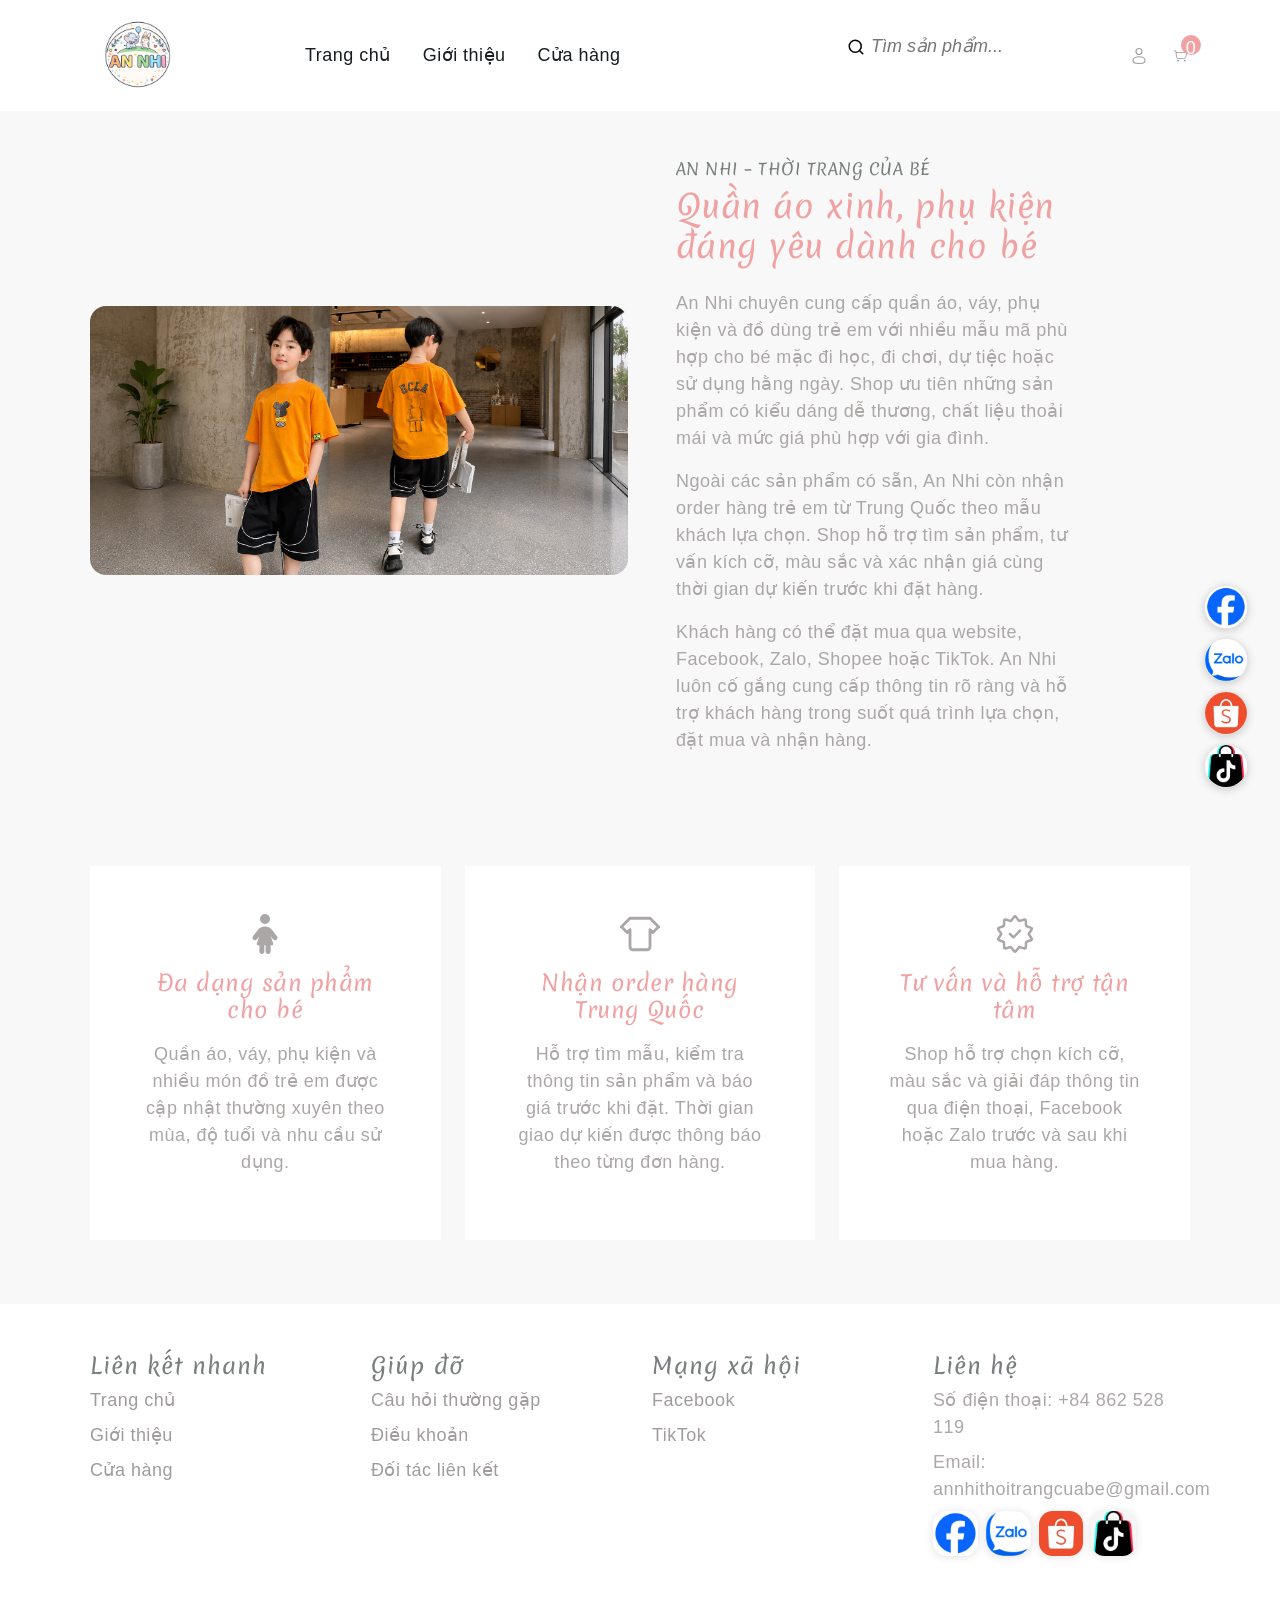
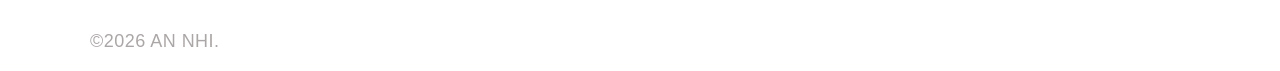
==== pages/about.html @ ff6b6510 "Add files via upload" ====
<html class="js flexbox canvas canvastext webgl no-touch geolocation postmessage no-websqldatabase indexeddb hashchange history draganddrop websockets rgba hsla multiplebgs backgroundsize borderimage borderradius boxshadow textshadow opacity cssanimations csscolumns cssgradients cssreflections csstransforms csstransforms3d csstransitions fontface generatedcontent video audio localstorage sessionstorage webworkers no-applicationcache svg inlinesvg smil svgclippaths translated-ltr"><head>
    <title>An Nhi - Thời trang trẻ em</title>
    <link rel="icon" type="image/png" href="../images/logo.png">
    <link rel="shortcut icon" type="image/png" href="../images/logo.png">
    <meta charset="utf-8">
    <meta http-equiv="X-UA-Compatible" content="IE=edge">
    <meta name="viewport" content="width=device-width, initial-scale=1.0">
    <meta name="format-detection" content="telephone=no">
    <meta name="apple-mobile-web-app-capable" content="yes">
    <meta name="author" content="">
    <meta name="keywords" content="ecommerce, kids, store">
    <meta name="description" content="Bootstrap 5 Kids Store Ecommerce HTML CSS Template">
    <link rel="stylesheet" type="text/css" href="../styles/swiper-bundle.min.css">
    <link rel="stylesheet" type="text/css" href="../styles/bootstrap.min.css">
    <link rel="stylesheet" type="text/css" href="../styles/vendor.css">
    <link rel="stylesheet" type="text/css" href="../styles/style.css?v=20260802-17">
    <link rel="preconnect" href="https://fonts.googleapis.com">
    <link rel="preconnect" href="https://fonts.gstatic.com" crossorigin="">
    <!-- script
    ================================================== -->
    <script src="../scripts/modernizr.js"></script>
    <script defer src="../scripts/google-sheets-config.js?v=20260802-21"></script>
    <script defer src="../scripts/store-data.js?v=20260802-21"></script>
  
</head>
  <body data-bs-spy="scroll" data-bs-target="#navbar" data-bs-root-margin="0px 0px -40%" data-bs-smooth-scroll="true" tabindex="0">
    <svg xmlns="http://www.w3.org/2000/svg" style="display: none;">
      <symbol xmlns="http://www.w3.org/2000/svg" id="navbar-icon" viewBox="0 0 16 16">
        <path d="M14 10.5a.5.5 0 0 0-.5-.5h-3a.5.5 0 0 0 0 1h3a.5.5 0 0 0 .5-.5zm0-3a.5.5 0 0 0-.5-.5h-7a.5.5 0 0 0 0 1h7a.5.5 0 0 0 .5-.5zm0-3a.5.5 0 0 0-.5-.5h-11a.5.5 0 0 0 0 1h11a.5.5 0 0 0 .5-.5z" />
      </symbol>
      <symbol xmlns="http://www.w3.org/2000/svg" id="chevron-left" viewBox="0 0 16 16">
        <path fill-rule="evenodd" d="M11.354 1.646a.5.5 0 0 1 0 .708L5.707 8l5.647 5.646a.5.5 0 0 1-.708.708l-6-6a.5.5 0 0 1 0-.708l6-6a.5.5 0 0 1 .708 0z" />
      </symbol>
      <symbol xmlns="http://www.w3.org/2000/svg" id="chevron-right" viewBox="0 0 16 16">
        <path fill-rule="evenodd" d="M4.646 1.646a.5.5 0 0 1 .708 0l6 6a.5.5 0 0 1 0 .708l-6 6a.5.5 0 0 1-.708-.708L10.293 8 4.646 2.354a.5.5 0 0 1 0-.708z" />
      </symbol>
      <symbol xmlns="http://www.w3.org/2000/symbol" id="cart" viewBox="0 0 21 21">
        <g fill="none" fill-rule="evenodd">
          <path stroke="currentColor" stroke-linecap="round" stroke-linejoin="round" d="M5 6.5h12.5l-1.586 5.55a2 2 0 0 1-1.923 1.45h-6.7a2 2 0 0 1-1.989-1.78L4.5 4.5h-2" />
          <g fill="currentColor" transform="translate(2 4)">
            <circle cx="5" cy="12" r="1" />
            <circle cx="13" cy="12" r="1" />
          </g>
        </g>
      </symbol>
      <symbol xmlns="http://www.w3.org/2000/svg" id="quote" viewBox="0 0 167 130" fill="none">
        <g clip-path="url(#clip0_95_7)">
          <path d="M27 7.79997C31 2.59996 35 -0.200036 39 -0.60003C43.4 -1.40002 47 -0.600019 49.8 1.79997C53 3.79997 54.8 6.99997 55.2 11.4C55.6 15.8 53.8 20.6 49.8 25.8C43.4 34.2 38.8 42.8 36 51.6C33.6 60 32.4 67.8 32.4 75L30.6 63C41 63 49.4 66 55.8 72C62.2 77.6 65.4 85.4 65.4 95.4C65.4 105 62.4 113 56.4 119.4C50.4 125.4 42.6 128.4 33 128.4C22.6 128.4 14.4 125 8.4 118.2C2.8 111 0 100.8 0 87.6C0 79.2 0.6 70.6 1.8 61.8C3.4 52.6 6.2 43.4 10.2 34.2C14.6 25 20.2 16.2 27 7.79997ZM126.6 7.79997C130.6 2.59996 134.6 -0.200036 138.6 -0.60003C143 -1.40002 146.6 -0.600019 149.4 1.79997C152.6 3.79997 154.4 6.99997 154.8 11.4C155.2 15.8 153.4 20.6 149.4 25.8C143 34.2 138.4 42.8 135.6 51.6C133.2 60 132 67.8 132 75L130.2 63C140.6 63 149 66 155.4 72C161.8 77.6 165 85.4 165 95.4C165 105 162 113 156 119.4C150 125.4 142.2 128.4 132.6 128.4C122.2 128.4 114 125 108 118.2C102.4 111 99.6 100.8 99.6 87.6C99.6 79.2 100.2 70.6 101.4 61.8C103 52.6 105.8 43.4 109.8 34.2C114.2 25 119.8 16.2 126.6 7.79997Z" fill="#F7E4E4" />
        </g>
        <defs>
          <clippath id="clip0_95_7">
            <rect width="167" height="130" fill="white" />
          </clippath>
        </defs>
      </symbol>
      <symbol xmlns="http://www.w3.org/2000/svg" id="user" viewBox="0 0 24 24">
        <g fill="none" stroke="currentColor" stroke-width="1.5">
          <circle cx="12" cy="6" r="4" />
          <path d="M20 17.5c0 2.485 0 4.5-8 4.5s-8-2.015-8-4.5S7.582 13 12 13s8 2.015 8 4.5Z" />
        </g>
      </symbol>
      <symbol xmlns="http://www.w3.org/2000/svg" id="wishlist" viewBox="0 0 24 24">
        <path fill="currentColor" d="m8.962 18.91l.464-.588l-.464.589ZM12 5.5l-.54.52a.75.75 0 0 0 1.08 0L12 5.5Zm3.038 13.41l.465.59l-.465-.59Zm-5.612-.588C7.91 17.127 6.253 15.96 4.938 14.48C3.65 13.028 2.75 11.334 2.75 9.137h-1.5c0 2.666 1.11 4.7 2.567 6.339c1.43 1.61 3.254 2.9 4.68 4.024l.93-1.178ZM2.75 9.137c0-2.15 1.215-3.954 2.874-4.713c1.612-.737 3.778-.541 5.836 1.597l1.08-1.04C10.1 2.444 7.264 2.025 5 3.06C2.786 4.073 1.25 6.425 1.25 9.137h1.5ZM8.497 19.5c.513.404 1.063.834 1.62 1.16c.557.325 1.193.59 1.883.59v-1.5c-.31 0-.674-.12-1.126-.385c-.453-.264-.922-.628-1.448-1.043L8.497 19.5Zm7.006 0c1.426-1.125 3.25-2.413 4.68-4.024c1.457-1.64 2.567-3.673 2.567-6.339h-1.5c0 2.197-.9 3.891-2.188 5.343c-1.315 1.48-2.972 2.647-4.488 3.842l.929 1.178ZM22.75 9.137c0-2.712-1.535-5.064-3.75-6.077c-2.264-1.035-5.098-.616-7.54 1.92l1.08 1.04c2.058-2.137 4.224-2.333 5.836-1.596c1.659.759 2.874 2.562 2.874 4.713h1.5Zm-8.176 9.185c-.526.415-.995.779-1.448 1.043c-.452.264-.816.385-1.126.385v1.5c.69 0 1.326-.265 1.883-.59c.558-.326 1.107-.756 1.62-1.16l-.929-1.178Z" />
      </symbol>
      <symbol xmlns="http://www.w3.org/2000/svg" id="search" viewBox="0 0 24 24">
        <path fill="none" stroke="currentColor" stroke-linecap="round" stroke-linejoin="round" stroke-width="2" d="m21 21l-4.343-4.343m0 0A8 8 0 1 0 5.343 5.343a8 8 0 0 0 11.314 11.314Z" />
      </symbol>
      <symbol xmlns="http://www.w3.org/2000/svg" id="teddybear" viewBox="0 0 24 24">
        <path fill="currentColor" d="M15.75 19.13c-.83 0-1.5-.84-1.5-1.88c0-1.03.67-1.87 1.5-1.87s1.5.84 1.5 1.87c0 1.04-.67 1.88-1.5 1.88M12 11.25c-1.24 0-2.25-.84-2.25-1.87c0-1.04 1.01-1.88 2.25-1.88s2.25.84 2.25 1.88c0 1.03-1.01 1.87-2.25 1.87m-3.75 7.88c-.83 0-1.5-.84-1.5-1.88c0-1.03.67-1.87 1.5-1.87s1.5.84 1.5 1.87c0 1.04-.67 1.88-1.5 1.88M12 8.25c.41 0 .75.34.75.75s-.34.75-.75.75s-.75-.34-.75-.75s.34-.75.75-.75M18.75 12c-.32 0-.63.07-.91.2c-.48-.61-1.13-1.13-1.91-1.53c.57-.8.91-1.77.91-2.82v-.06c1.09-.23 1.91-1.2 1.91-2.37c0-1.33-1.09-2.42-2.42-2.42c-.69 0-1.33.29-1.75.75a4.813 4.813 0 0 0-5.16 0C9 3.29 8.36 3 7.67 3C6.34 3 5.25 4.09 5.25 5.42c0 1.16.82 2.13 1.9 2.37v.06c0 1.05.35 2.03.91 2.82c-.77.4-1.42.92-1.9 1.53A2.24 2.24 0 0 0 3 14.25c0 1.25 1 2.25 2.25 2.25h.06c-.04.24-.06.5-.06.75c0 2.07 1.34 3.75 3 3.75c1.01 0 1.9-.63 2.45-1.59c.42.06.85.09 1.3.09c.45 0 .88-.03 1.3-.09c.55.96 1.44 1.59 2.45 1.59c1.66 0 3-1.68 3-3.75c0-.25-.02-.51-.06-.75h.06c1.25 0 2.25-1 2.25-2.25S20 12 18.75 12" />
      </symbol>
      <symbol xmlns="http://www.w3.org/2000/svg" id="girl" viewBox="0 0 320 512">
        <path fill="currentColor" d="M224 64a64 64 0 1 0-128 0a64 64 0 1 0 128 0zM88 400v80c0 17.7 14.3 32 32 32s32-14.3 32-32v-80h16v80c0 17.7 14.3 32 32 32s32-14.3 32-32v-80h17.8c10.9 0 18.6-10.7 15.2-21.1l-31.1-93.4l28.6 37.8c10.7 14.1 30.8 16.8 44.8 6.2s16.8-30.7 6.2-44.8L254.6 207c-22.4-29.6-57.5-47-94.6-47s-72.2 17.4-94.6 47L6.5 284.7c-10.7 14.1-7.9 34.2 6.2 44.8s34.2 7.9 44.8-6.2l28.7-37.8L55 378.9c-3.4 10.4 4.3 21.1 15.2 21.1H88z" />
      </symbol>
      <symbol xmlns="http://www.w3.org/2000/svg" id="cloth" viewBox="0 0 14 14">
        <path fill="none" stroke="currentColor" stroke-linecap="round" stroke-linejoin="round" d="m10.5 1.5l3 3l-2 2l-1-1v6a1 1 0 0 1-1 1h-5a1 1 0 0 1-1-1v-6l-1 1l-2-2l3-3Z" />
      </symbol>
      <symbol xmlns="http://www.w3.org/2000/svg" id="quality" viewBox="0 0 24 24">
        <g fill="none" stroke="currentColor" stroke-width="1.5">
          <path d="M11.528 1.6a.6.6 0 0 1 .944 0l1.809 2.3a.6.6 0 0 0 .635.207l2.815-.798a.6.6 0 0 1 .764.554l.11 2.925a.6.6 0 0 0 .393.54l2.747 1.01a.6.6 0 0 1 .292.897l-1.63 2.431a.6.6 0 0 0 0 .668l1.63 2.431a.6.6 0 0 1-.292.897l-2.747 1.01a.6.6 0 0 0-.392.54l-.111 2.925a.6.6 0 0 1-.764.554l-2.815-.798a.6.6 0 0 0-.636.206L12.473 22.4a.6.6 0 0 1-.944 0L9.72 20.1a.6.6 0 0 0-.635-.207l-2.815.798a.6.6 0 0 1-.764-.554l-.11-2.925a.6.6 0 0 0-.393-.54l-2.747-1.01a.6.6 0 0 1-.292-.897l1.63-2.431a.6.6 0 0 0 0-.668l-1.63-2.431a.6.6 0 0 1 .292-.897l2.747-1.01a.6.6 0 0 0 .392-.54l.111-2.925a.6.6 0 0 1 .764-.554l2.815.798A.6.6 0 0 0 9.72 3.9l1.81-2.3Z" />
          <path stroke-linecap="round" stroke-linejoin="round" d="m9 12l2 2l4-4" />
        </g>
      </symbol>
    </svg>
    <div class="preloader" style="display: none;">
      <div class="loader">
        <div class="dot">
          <svg class="teddybear svg-white" width="40" height="40">
            <use xlink:href="#teddybear" />
          </svg>
        </div>
        <div class="dot">
          <svg class="teddybear svg-white" width="40" height="40">
            <use xlink:href="#teddybear" />
          </svg>
        </div>
        <div class="dot">
          <svg class="teddybear svg-white" width="40" height="40">
            <use xlink:href="#teddybear" />
          </svg>
        </div>
      </div>
    </div>
    <div class="offcanvas offcanvas-end" data-bs-scroll="true" tabindex="-1" id="offcanvasLogin" aria-labelledby="My Login">
      <div class="offcanvas-header">
        <button type="button" class="btn-close" data-bs-dismiss="offcanvas" aria-label="Đóng"></button>
      </div>
      <div class="offcanvas-body">
        <div class="login-detail">
          <div class="login-form p-0">
            <div class="col-lg-12 mx-auto">
              <form id="login-form">
                <input type="text" name="username" placeholder="Tên người dùng hoặc địa chỉ email *" class="mb-3 ps-3 text-input w-100">
                <input type="password" name="password" placeholder="Mật khẩu" class="ps-3 text-input w-100">
                <div class="checkbox d-flex justify-content-between mt-4">
                  <p class="checkbox-form">
                    <label>
                      <input name="rememberme" type="checkbox" id="remember-me" value="forever"><font dir="auto" style="vertical-align: inherit;"><font dir="auto" style="vertical-align: inherit;">Hãy nhớ đến tôi</font></font></label>
                  </p>
                  <p class="lost-password">
                    <a href="#"><font dir="auto" style="vertical-align: inherit;"><font dir="auto" style="vertical-align: inherit;">Bạn quên mật khẩu?</font></font></a>
                  </p>
                </div>
              </form>
            </div>
          </div>
          <div class="modal-footer mt-5 d-flex justify-content-center">
            <button type="button" class="btn btn-primary w-100 mb-2"><font dir="auto" style="vertical-align: inherit;"><font dir="auto" style="vertical-align: inherit;">Đăng nhập</font></font></button>
            <button type="button" class="btn btn-outline-gray w-100"><font dir="auto" style="vertical-align: inherit;"><font dir="auto" style="vertical-align: inherit;">Đăng ký</font></font></button>
          </div>
        </div>
      </div>
    </div>
    <div class="offcanvas offcanvas-end" data-bs-scroll="true" tabindex="-1" id="offcanvasCart" aria-labelledby="My Cart">
      <div class="offcanvas-header">
        <button type="button" class="btn-close" data-bs-dismiss="offcanvas" aria-label="Đóng"></button>
      </div>
      <div class="offcanvas-body">
        <div class="order-md-last">
          <h4 class="d-flex justify-content-between align-items-center mb-3 border-bottom pb-3">
            <span class="text-secondary"><font dir="auto" style="vertical-align: inherit;"><font dir="auto" style="vertical-align: inherit;">Giỏ hàng của bạn</font></font></span>
            <span class="badge bg-dark rounded-pill"><font dir="auto" style="vertical-align: inherit;"><font dir="auto" style="vertical-align: inherit;">3</font></font></span>
          </h4>
          <ul class="list-group mb-3">
            <li class="list-group-item border-0 d-flex justify-content-between lh-sm">
              <div>
                <h6 class="my-0"><font dir="auto" style="vertical-align: inherit;"><font dir="auto" style="vertical-align: inherit;">Chi tiêu cho bông</font></font></h6>
                <small class="text-body-secondary"><font dir="auto" style="vertical-align: inherit;"><font dir="auto" style="vertical-align: inherit;">Mô tả ngắn gọn</font></font></small>
              </div>
              <span class="text-body-secondary"><font dir="auto" style="vertical-align: inherit;"><font dir="auto" style="vertical-align: inherit;">320 đô la</font></font></span>
            </li>
            <li class="list-group-item border-0 d-flex justify-content-between lh-sm">
              <div>
                <h6 class="my-0"><font dir="auto" style="vertical-align: inherit;"><font dir="auto" style="vertical-align: inherit;">Mẫu len</font></font></h6>
                <small class="text-body-secondary"><font dir="auto" style="vertical-align: inherit;"><font dir="auto" style="vertical-align: inherit;">Mô tả ngắn gọn</font></font></small>
              </div>
              <span class="text-body-secondary"><font dir="auto" style="vertical-align: inherit;"><font dir="auto" style="vertical-align: inherit;">320 đô la</font></font></span>
            </li>
            <li class="list-group-item border-0 d-flex justify-content-between lh-sm">
              <div>
                <h6 class="my-0"><font dir="auto" style="vertical-align: inherit;"><font dir="auto" style="vertical-align: inherit;">Chú thỏ giản dị</font></font></h6>
                <small class="text-body-secondary"><font dir="auto" style="vertical-align: inherit;"><font dir="auto" style="vertical-align: inherit;">Mô tả ngắn gọn</font></font></small>
              </div>
              <span class="text-body-secondary"><font dir="auto" style="vertical-align: inherit;"><font dir="auto" style="vertical-align: inherit;">320 đô la</font></font></span>
            </li>
            <li class="list-group-item border-0 d-flex justify-content-between">
              <span><font dir="auto" style="vertical-align: inherit;"><font dir="auto" style="vertical-align: inherit;">Tổng cộng (USD)</font></font></span>
              <strong><font dir="auto" style="vertical-align: inherit;"><font dir="auto" style="vertical-align: inherit;">960 đô la</font></font></strong>
            </li>
          </ul>
          <button class="w-100 btn btn-primary btn-lg" type="submit"><font dir="auto" style="vertical-align: inherit;"><font dir="auto" style="vertical-align: inherit;">Tiếp tục thanh toán</font></font></button>
        </div>
      </div>
    </div>    
    <header id="header" class="site-header bg-light py-3">
      <nav class="navbar navbar-expand-lg" aria-label="Thanh điều hướng Offcanvas lớn">
        <div class="container-lg">
          <a class="navbar-brand me-5" href="../index.html">
            <img src="../images/logo.png" alt="thương hiệu">
          </a>
          <button class="navbar-toggler" type="button" data-bs-toggle="offcanvas" data-bs-target="#offcanvasNavbar2" aria-controls="offcanvasNavbar2" aria-label="Chuyển đổi điều hướng">
            <svg class="navbar-icon" width="35" height="35">
              <use xlink:href="#navbar-icon" />
            </svg>
          </button>
          <div class="offcanvas offcanvas-end text-bg-dark" tabindex="-1" id="offcanvasNavbar2" aria-labelledby="offcanvasNavbar2Label">
            <div class="offcanvas-header justify-content-center">
              <button type="button" class="btn-close btn-close-dark" data-bs-dismiss="offcanvas" aria-label="Đóng"></button>
            </div>
            <div class="offcanvas-body align-items-center">
              <ul class="navbar-nav ms-5 flex-grow-1 pe-3">
                <li class="nav-item ms-3">
                  <a class="nav-link text-dark active" aria-current="page" href="../index.html"><font dir="auto" style="vertical-align: inherit;"><font dir="auto" style="vertical-align: inherit;">Trang chủ</font></font></a>
                </li>
                <li class="nav-item ms-3">
                  <a class="nav-link text-dark" href="../pages/about.html"><font dir="auto" style="vertical-align: inherit;"><font dir="auto" style="vertical-align: inherit;">Về</font></font></a>
                </li>
                <li class="nav-item ms-3">`n                  <a class="nav-link text-dark" href="../pages/shop-with-sidebar.html">C?a h�ng</a>`n                </li>
                  </ul>
                </li>
                <li class="nav-item ms-3 dropdown">
                  <a class="nav-link text-dark dropdown-toggle" href="#" role="button" data-bs-toggle="dropdown" aria-expanded="false"><font dir="auto" style="vertical-align: inherit;"><font dir="auto" style="vertical-align: inherit;">Trang</font></font></a>
                  <ul class="dropdown-menu">
                    <li>
                      <a href="#" class="dropdown-item item-anchor"><font dir="auto" style="vertical-align: inherit;"><font dir="auto" style="vertical-align: inherit;">Thanh toán</font></font><span class="badge bg-primary fs-6"><font dir="auto" style="vertical-align: inherit;"><font dir="auto" style="vertical-align: inherit;">CHUYÊN NGHIỆP</font></font></span></a>
                    </li>                    
                    <li>
                      <a href="../pages/faqs.html" class="dropdown-item item-anchor"><font dir="auto" style="vertical-align: inherit;"><font dir="auto" style="vertical-align: inherit;">Câu hỏi thường gặp</font></font><span class="badge bg-primary fs-6"><font dir="auto" style="vertical-align: inherit;"><font dir="auto" style="vertical-align: inherit;">CHUYÊN NGHIỆP</font></font></span></a>
                    </li>                    
                    <li>
                      <a href="../pages/single-product.html" class="dropdown-item item-anchor"><font dir="auto" style="vertical-align: inherit;"><font dir="auto" style="vertical-align: inherit;">Chi tiết sản phẩm</font></font><span class="badge bg-primary fs-6"><font dir="auto" style="vertical-align: inherit;"><font dir="auto" style="vertical-align: inherit;">CHUYÊN NGHIỆP</font></font></span></a>
                    </li>
                    <li>
                      <a href="#" class="dropdown-item item-anchor"><font dir="auto" style="vertical-align: inherit;"><font dir="auto" style="vertical-align: inherit;">Bài đăng đơn</font></font><span class="badge bg-primary fs-6"><font dir="auto" style="vertical-align: inherit;"><font dir="auto" style="vertical-align: inherit;">CHUYÊN NGHIỆP</font></font></span></a>
                    </li>
                  </ul>
                </li>
                <li class="nav-item ms-3 dropdown">
                  <a class="nav-link text-dark dropdown-toggle" href="#" role="button" data-bs-toggle="dropdown" aria-expanded="false"><font dir="auto" style="vertical-align: inherit;"><font dir="auto" style="vertical-align: inherit;">Blog</font></font></a>
                  <ul class="dropdown-menu">
                    <li>
                      <a href="#" class="dropdown-item item-anchor"><font dir="auto" style="vertical-align: inherit;"><font dir="auto" style="vertical-align: inherit;">Blog ba cột</font></font><span class="badge bg-primary fs-6"><font dir="auto" style="vertical-align: inherit;"><font dir="auto" style="vertical-align: inherit;">CHUYÊN NGHIỆP</font></font></span></a>
                    </li>
                    <li>
                      <a href="#" class="dropdown-item item-anchor"><font dir="auto" style="vertical-align: inherit;"><font dir="auto" style="vertical-align: inherit;">Blog có thanh bên</font></font><span class="badge bg-primary fs-6"><font dir="auto" style="vertical-align: inherit;"><font dir="auto" style="vertical-align: inherit;">CHUYÊN NGHIỆP</font></font></span></a>
                    </li>
                  </ul>
                </li>
                <li class="nav-item ms-3">
                  <a class="btn btn-outline-primary rounded-pill" href="https://templatesjungle.gumroad.com/l/kiddo-kids-store-html-template" target="_blank"><font dir="auto" style="vertical-align: inherit;"><font dir="auto" style="vertical-align: inherit;">Nhận PRO</font></font></a>
                </li>
              </ul>
              <div class="navbar-users">
                <ul class="user-items list-unstyled d-none d-lg-flex justify-content-end align-items-center order-3 flex-grow-1 gap-4 m-0">
                  <li>
                    <svg class="search" width="18" height="18">
                      <use xlink:href="#search" />
                    </svg>
                    <input type="text" placeholder="Tìm kiếm tại đây..." class="outline-none border-0 bg-transparent fst-italic">
                  </li>
                  <li>
                    <a href="#" data-bs-toggle="offcanvas" data-bs-target="#offcanvasLogin" aria-controls="offcanvasLogin">
                      <svg class="user" width="18" height="18">
                        <use xlink:href="#user" />
                      </svg>
                    </a>
                  </li>
                  <li>
                    <a href="#" data-bs-toggle="offcanvas" data-bs-target="#offcanvasLogin" aria-controls="offcanvasLogin">
                      <svg class="wishlist" width="18" height="18">
                        <use xlink:href="#wishlist" />
                      </svg>
                    </a>
                  </li>
                  <li class="position-relative">
                    <a href="../pages/cart.html" data-bs-toggle="offcanvas" data-bs-target="#offcanvasCart" aria-controls="offcanvasCart">
                      <svg class="cart" width="18" height="18">
                        <use xlink:href="#cart" />
                      </svg>
                      <span class="bg-primary text-light rounded-pill position-absolute text-center"><font dir="auto" style="vertical-align: inherit;"><font dir="auto" style="vertical-align: inherit;">0</font></font></span>
                    </a>
                  </li>
                </ul>
              </div>
            </div>
          </div>
        </div>
      </nav>
    </header>
    <div id="scroll-top-btn" class="bg-light rounded-pill text-primary position-fixed show">
      <svg class="teddybear" width="50" height="50">
        <use xlink:href="#teddybear" />
      </svg>
    </div>
    <section id="about" class="py-5">
      <div class="container-lg">
        <div class="row align-items-center">
          <div class="col-lg-6">
            <figure class="image-holder mb-5">
              <img src="../images/quanao.png" alt="Quần áo trẻ em An Nhi" class="img-fluid rounded-4">
            </figure>
          </div>
          <div class="col-lg-5">
            <div class="detail-entry px-4">
              <h4 class="fs-6 text-secondary">AN NHI – THỜI TRANG CỦA BÉ</h4>
              <h3 class="mt-0 mb-4 fs-2">Quần áo xinh, phụ kiện đáng yêu dành cho bé</h3>
              <p>An Nhi chuyên cung cấp quần áo, váy, phụ kiện và đồ dùng trẻ em với nhiều mẫu mã phù hợp cho bé mặc đi học, đi chơi, dự tiệc hoặc sử dụng hằng ngày. Shop ưu tiên những sản phẩm có kiểu dáng dễ thương, chất liệu thoải mái và mức giá phù hợp với gia đình.</p>
              <p>Ngoài các sản phẩm có sẵn, An Nhi còn nhận order hàng trẻ em từ Trung Quốc theo mẫu khách lựa chọn. Shop hỗ trợ tìm sản phẩm, tư vấn kích cỡ, màu sắc và xác nhận giá cùng thời gian dự kiến trước khi đặt hàng.</p>
              <p>Khách hàng có thể đặt mua qua website, Facebook, Zalo, Shopee hoặc TikTok. An Nhi luôn cố gắng cung cấp thông tin rõ ràng và hỗ trợ khách hàng trong suốt quá trình lựa chọn, đặt mua và nhận hàng.</p>
            </div>
          </div>
        </div>
      </div>
    </section>
    <section id="icon-box-wrap" class="my-5">
      <div class="container-lg">
        <div class="row">
          <div class="col-lg-4 col-md-6 mb-3">
            <div class="icon-box text-center p-5 bg-light">
              <div class="icon-box-content">
                <svg class="girl" width="40" height="40">
                  <use xlink:href="#girl" />
                </svg>
                <h3 class="feature-title my-3">Đa dạng sản phẩm cho bé</h3>
                <p>Quần áo, váy, phụ kiện và nhiều món đồ trẻ em được cập nhật thường xuyên theo mùa, độ tuổi và nhu cầu sử dụng.</p>
              </div>
            </div>
          </div>
          <div class="col-lg-4 col-md-6 mb-3">
            <div class="icon-box text-center p-5 bg-light">
              <div class="icon-box-content">
                <svg class="cloth" width="40" height="40">
                  <use xlink:href="#cloth" />
                </svg>
                <h3 class="feature-title my-3">Nhận order hàng Trung Quốc</h3>
                <p>Hỗ trợ tìm mẫu, kiểm tra thông tin sản phẩm và báo giá trước khi đặt. Thời gian giao dự kiến được thông báo theo từng đơn hàng.</p>
              </div>
            </div>
          </div>
          <div class="col-lg-4 col-md-6 mb-3">
            <div class="icon-box text-center p-5 bg-light">
              <div class="icon-box-content">
                <svg class="quality" width="40" height="40">
                  <use xlink:href="#quality" />
                </svg>
                <h3 class="feature-title my-3">Tư vấn và hỗ trợ tận tâm</h3>
                <p>Shop hỗ trợ chọn kích cỡ, màu sắc và giải đáp thông tin qua điện thoại, Facebook hoặc Zalo trước và sau khi mua hàng.</p>
              </div>
            </div>
          </div>
        </div>
      </div>
    </section>
    <footer id="footer" class="position-relative bg-light py-lg-7 my-lg-7 mb-lg-0">
      <div class="cloud-overlay position-absolute overflow-x-hidden w-100">
        <img src="[data-uri]" alt="lớp phủ biểu tượng">
      </div>
      <div class="container">
        <div class="row d-flex flex-wrap justify-content-between">
          <div class="col-lg-3 col-md-6">
            <div class="footer-menu">
              <h5 class="widget-title text-secondary"><font dir="auto" style="vertical-align: inherit;"><font dir="auto" style="vertical-align: inherit;">Liên kết nhanh</font></font></h5>
              <ul class="menu-list list-unstyled">
                <li class="menu-item pb-2">
                  <a href="../index.html" class="item-anchor"><font dir="auto" style="vertical-align: inherit;"><font dir="auto" style="vertical-align: inherit;">Trang chủ</font></font></a>
                </li>
                <li class="menu-item pb-2">
                  <a href="../pages/about.html" class="item-anchor"><font dir="auto" style="vertical-align: inherit;"><font dir="auto" style="vertical-align: inherit;">Về</font></font></a>
                </li>
                <li class="menu-item pb-2">
                  <a href="#" class="item-anchor"><font dir="auto" style="vertical-align: inherit;"><font dir="auto" style="vertical-align: inherit;">Blog</font></font></a>
                </li>
                <li class="menu-item pb-2">
                  <a href="../pages/shop-with-sidebar.html" class="item-anchor"><font dir="auto" style="vertical-align: inherit;"><font dir="auto" style="vertical-align: inherit;">Cửa hàng</font></font></a>
                </li>
              </ul>
            </div>
          </div>
          <div class="col-lg-3 col-md-6">
            <div class="footer-menu">
              <h5 class="widget-title text-secondary"><font dir="auto" style="vertical-align: inherit;"><font dir="auto" style="vertical-align: inherit;">Giúp đỡ</font></font></h5>
              <ul class="menu-list list-unstyled">
                <li class="menu-item pb-2">
                  <a href="../pages/faqs.html" class="item-anchor"><font dir="auto" style="vertical-align: inherit;"><font dir="auto" style="vertical-align: inherit;">Câu hỏi thường gặp</font></font></a>
                </li>
                <li class="menu-item pb-2">
                  <a href="#" class="item-anchor"><font dir="auto" style="vertical-align: inherit;"><font dir="auto" style="vertical-align: inherit;">Điều khoản</font></font></a>
                </li>
                <li class="menu-item pb-2">
                  <a href="#" class="item-anchor"><font dir="auto" style="vertical-align: inherit;"><font dir="auto" style="vertical-align: inherit;">Đối tác liên kết</font></font></a>
                </li>
              </ul>
            </div>
          </div>
          <div class="col-lg-3 col-md-6">
            <div class="footer-menu">
              <h5 class="widget-title text-secondary"><font dir="auto" style="vertical-align: inherit;"><font dir="auto" style="vertical-align: inherit;">Mạng xã hội</font></font></h5>
              <div class="social-links">
                <ul class="list-unstyled">
                  <li class="fw-medium pb-2">
                    <a href="#"><font dir="auto" style="vertical-align: inherit;"><font dir="auto" style="vertical-align: inherit;">Facebook</font></font></a>
                  </li>
                  <li class="fw-medium pb-2">
                    <a href="#"><font dir="auto" style="vertical-align: inherit;"><font dir="auto" style="vertical-align: inherit;">Instagram</font></font></a>
                  </li>
                  <li class="fw-medium pb-2">
                    <a href="#"><font dir="auto" style="vertical-align: inherit;"><font dir="auto" style="vertical-align: inherit;">Pinterest</font></font></a>
                  </li>
                  <li class="fw-medium pb-2">
                    <a href="#"><font dir="auto" style="vertical-align: inherit;"><font dir="auto" style="vertical-align: inherit;">Twitter</font></font></a>
                  </li>
                  <li class="fw-medium pb-2">
                    <a href="#"><font dir="auto" style="vertical-align: inherit;"><font dir="auto" style="vertical-align: inherit;">YouTube</font></font></a>
                  </li>
                </ul>
              </div>
            </div>
          </div>
          <div class="col-lg-3 col-md-6">
            <div class="footer-menu">
              <h5 class="widget-title text-secondary"><font dir="auto" style="vertical-align: inherit;"><font dir="auto" style="vertical-align: inherit;">Liên hệ</font></font></h5>
              <div class="social-links">
                <ul class="list-unstyled social-app-icons d-flex flex-wrap gap-2">
                  <li>
                    <a href="https://www.facebook.com" target="_blank" rel="noopener noreferrer" class="social-app-icon" aria-label="Facebook">
                      <img src="../images/fb.jpg" alt="Facebook logo">
                    </a>
                  </li>
                  <li>
                    <a href="https://zalo.me/0862528119" target="_blank" rel="noopener noreferrer" class="social-app-icon" aria-label="Zalo">
                      <img src="../images/logo.png" alt="Zalo logo">
                    </a>
                  </li>
                  <li>
                    <a href="https://shopee.vn/annhithoitrangcuabe" target="_blank" rel="noopener noreferrer" class="social-app-icon" aria-label="Shopee">
                      <img src="../images/shopee.png" alt="Shopee logo">
                    </a>
                  </li>
                  <li>
                    <a href="https://www.tiktok.com/@annhithoitrangcuabe" target="_blank" rel="noopener noreferrer" class="social-app-icon" aria-label="TikTok">
                      <img src="../images/star-icon-overlay.png" alt="TikTok logo">
                    </a>
                  </li>
                </ul>
              </div>
            </div>
          </div>
        </div>
      </div>
    </footer>
    <div class="footer-bottom py-3 bg-light">
      <div class="container">
        <div class="row">
          <div class="col-lg-8 col-md-6 mb-3">
            <div class="d-flex flex-wrap align-items-center">
              <img src="../images/logo.png" alt="tên thương hiệu" class="pe-5">
              <p class="m-0"><font dir="auto" style="vertical-align: inherit;"><font dir="auto" style="vertical-align: inherit;">©2023 Kiddo. Mọi quyền được bảo lưu.</font></font></p>
            </div>
          </div>
          <div class="col-lg-4 col-md-6 text-center mb-3">
            <p><font dir="auto" style="vertical-align: inherit;"><font dir="auto" style="vertical-align: inherit;">Mẫu thiết kế bởi </font></font><a href="https://templatesjungle.com" target="_blank" class="text-primary fw-bold"><font dir="auto" style="vertical-align: inherit;"><font dir="auto" style="vertical-align: inherit;">TemplatesJungle</font></font></a>
          </p></div>
        </div>
      </div>
    </div>
    <script src="../scripts/jquery-1.11.0.min.js"></script>
    <script type="text/javascript" src="../scripts/swiper-bundle.min.js"></script>
    <script type="text/javascript" src="../scripts/bootstrap.bundle.min.js"></script>
    <script type="text/javascript" src="../scripts/plugins.js"></script>
    <script type="text/javascript" src="../scripts/script.js"></script></body></html>
---- styles/style.css ----
/*
Theme Name: Kiddo- Bootstrap 5 Online kids store HTML CSS Template
Theme URI: https://templatejungle.com/
Author: TemplatesJungle
Author URI: https://templatejungle.com/
Description: Kiddo- Bootstrap 5 Online kids store HTML CSS Template is specially designed product packaged for Online store by TemplatesJungle.
Version: 1.1
*/

@import url('https://fonts.googleapis.com/css2?family=Merienda&display=swap');

/* Không để dữ liệu mẫu lóe lên trước khi Google Sheet tải xong. */
.js:not(.shop-data-ready) #intro,
.js:not(.shop-data-ready) #featured-product,
.js:not(.shop-data-ready) #new-arrival,
.js:not(.shop-data-ready) #gallery,
.js:not(.shop-data-ready) #tags,
.js:not(.shop-data-ready) .product-item,
.js:not(.shop-data-ready) #selling-product {
  visibility: hidden !important;
}

.js:not(.shop-data-ready) .product-tabs {
  display: none !important;
}

/* Ẩn khối bộ sưu tập mẫu trên trang chủ. */
#collection {
  display: none !important;
}

/*--------------------------------------------------------------
This is main CSS file that contains custom style rules used in this template
--------------------------------------------------------------*/

/*------------------------------------*\
    Table of contents
\*------------------------------------*/

/*------------------------------------------------
CSS STRUCTURE:

1. VARIABLES
2. GENERAL TYPOGRAPHY

--------------------------------------------------------------*/
body {
  --heading-font: "Merienda", "Shalimar", "Nunito", Georgia, sans-serif;
  --heading-font-weight: 400;
  --heading-color: #f0a2a3;
  --heading-line-height: 1.24;
  --swiper-theme-color: #a58c81;
  --swiper-pagination-color: #a58c81;

  /* bootstrap */
  --bs-body-font-family: "Poppins", "Jost", Tahoma, sans-serif;
  --bs-body-font-size: 18px;
  --bs-body-font-weight: 300;
  --bs-body-line-height: 1.5;
  --bs-body-color: #aca7a7;
  --bs-body-color-rgb: 172, 167, 167;
  --bs-body-bg-rgb: 248, 248, 248;
  --bs-body-bg: #f8f8f8;

  --bs-primary: #f0a2a3;
  --bs-secondary: #797575;
  --bs-black: #000;
  --bs-white: #fff;
  --bs-light: #fff;
  --bs-dark: #1a1a1a;
  --bs-gray: #989898;
  --bs-gray-100: #f2f2f2;
  --bs-gray-200: #e7e7e7;
  --bs-gray-300: #dcdad4;
  --bs-gray-500: #a09c9c;
  --bs-gray-700: #535353;
  --bs-gray-800: #3d3a38;

  --bs-primary-rgb: 240, 162, 163;
  --bs-secondary-rgb: 121, 127, 127;
  --bs-black-rgb: 17, 17, 17;
  --bs-light-rgb: 255, 255, 255;
  --bs-dark-rgb: 23, 29, 32;

  --bs-link-color: #87a9bc;
  --bs-link-color-rgb: 23, 29, 32;
  --bs-link-decoration: underline;
  --bs-link-hover-color: #87a9bc;
  --bs-link-hover-color-rgb: 135, 169, 188;
}

body {
  letter-spacing: 0.03rem;
}

h1,
.h1,
h2,
.h2,
h3,
.h3,
h4,
.h4,
h5,
.h5,
h6,
.h6 {
  font-family: var(--heading-font);
  font-weight: var(--heading-font-weight);
  line-height: var(--heading-line-height);
  color: var(--heading-color);
}

h1.light,
.h1,
h2.light,
.h2,
h3.light,
.h3,
h4.light,
.h4,
h5.light,
.h5,
h6.light,
.h6 {
  color: var(--bs-light);
}

h1,
h2,
h3 {
  margin: 25px 0;
}

h5,
h6 {
  letter-spacing: 1px;
}

h1,
.h1 {
  font-size: 1.5rem;
}

h2,
.h2 {
  font-size: 3.6rem;
}

h3,
.h3 {
  font-size: 1.375rem;
}

h4,
.h4 {
  font-size: 1.8rem;
}

h5,
.h5 {
  font-size: 1.4rem;
}

h6,
.h6 {
  font-size: 1rem;
}

a {
  text-decoration: none;
  color: var(--bs-gray-500);
}

a:hover {
  color: var(--bs-primary);
}

/* Website chỉ nhận đặt mua qua các kênh liên hệ, không dùng trang thanh toán. */
a[href*="checkout"] {
  display: none !important;
}

/* Không hiển thị số lượng cạnh tiêu đề trong bảng giỏ hàng. */
#offcanvasCart h4 .badge {
  display: none !important;
}

.cart-quantity-control {
  display: inline-grid;
  grid-template-columns: 38px 50px 38px;
  align-items: center;
  overflow: hidden;
  border: 1px solid var(--bs-gray-300);
  border-radius: 999px;
  background: #fff;
}

.cart-quantity-control button,
.cart-quantity-control input {
  width: 100%;
  height: 38px;
  min-height: 38px;
  padding: 0;
  border: 0;
  background: transparent;
  color: var(--bs-gray-800);
  text-align: center;
}

.cart-quantity-control button {
  font-size: 20px;
  line-height: 1;
}

.cart-quantity-control button:not(:disabled):hover {
  background: var(--bs-gray-100);
  color: var(--bs-primary);
}

.cart-quantity-control button:disabled {
  opacity: .35;
}

.cart-quantity-control input {
  border-right: 1px solid var(--bs-gray-200);
  border-left: 1px solid var(--bs-gray-200);
  font-size: 14px;
  appearance: textfield;
}

.cart-quantity-control input::-webkit-inner-spin-button,
.cart-quantity-control input::-webkit-outer-spin-button {
  margin: 0;
  appearance: none;
}

.cart-quantity-compact {
  grid-template-columns: 34px 42px 34px;
  margin-top: 7px;
}

.cart-quantity-compact button,
.cart-quantity-compact input {
  height: 34px;
  min-height: 34px;
}

.site-header,
.site-header.py-3 {
  position: sticky;
  top: 0;
  z-index: 1030;
  padding-top: 0.25rem !important;
  padding-bottom: 0.25rem !important;
}

.site-header .navbar {
  padding-top: 0 !important;
  padding-bottom: 0 !important;
}

.navbar-brand {
  padding-top: 0.25rem;
  padding-bottom: 0.25rem;
}

.navbar-brand img {
  width: 95px !important;
  height: 95px !important;
  min-width: 95px !important;
  min-height: 95px !important;
  max-width: none !important;
  object-fit: contain !important;
}

.footer-logo {
  width: 160px !important;
  height: 160px !important;
  min-width: 160px !important;
  min-height: 160px !important;
  max-width: none !important;
  object-fit: contain !important;
}

.social-app-icons {
  display: flex;
  flex-wrap: wrap;
  gap: 0.75rem;
  padding-left: 0;
  margin-bottom: 0;
}

.social-app-icon {
  display: inline-flex;
  align-items: center;
  justify-content: center;
  width: 2.8rem;
  height: 2.8rem;
  border-radius: 0.85rem;
  color: #fff;
  text-decoration: none;
  box-shadow: 0 1px 8px rgba(0, 0, 0, 0.12);
  background: #f5f5f5;
  overflow: hidden;
}

.social-app-icon img {
  width: 100%;
  height: 100%;
  object-fit: contain;
}

::selection {
  color: var(--bs-light);
  background: var(--bs-primary);
}

input::placeholder {
  color: var(--bs-secondary);
}

.form-check-input:checked {
  background-color: var(--bs-primary);
  border-color: var(--bs-primary);
}

.overflow-x-hidden {
  overflow-x: hidden !important;
}

.overflow-y-hidden {
  overflow-y: hidden !important;
}

.outline-none {
  outline: none !important;
}

.box-shadow-none {
  box-shadow: none !important;
}

/* container fluid */
.container-fluid {
  max-width: 1800px;
}

@media (min-width: 1600px) {
  .container,
  .container-lg {
    max-width: 1530px;
  }
  .container,
  .container-md {
    max-width: 1200px;
  }
}

/* list group */
.list-group-item {
  --bs-list-group-item-padding-x: 0;
  --bs-list-group-border-width: 0;
}

/* btn */
.btn {
  --bs-btn-border-radius: 0;
}

.btn-primary {
  --bs-btn-color: var(--bs-light);
  --bs-btn-bg: var(--bs-primary);
  --bs-btn-border-color: var(--bs-primary);
  --bs-btn-hover-color: var(--bs-light);
  --bs-btn-hover-bg: var(--bs-secondary);
  --bs-btn-hover-border-color: var(--bs-secondary);
  --bs-btn-focus-shadow-rgb: 49, 132, 253;
  --bs-btn-active-color: var(--bs-light);
  --bs-btn-active-bg: var(--bs-secondary);
  --bs-btn-active-border-color: var(--bs-secondary);
  --bs-btn-active-shadow: inset 0 3px 5px rgba(0, 0, 0, 0.125);
  --bs-btn-disabled-color: var(--bs-light);
  --bs-btn-disabled-bg: var(--bs-primary);
  --bs-btn-disabled-border-color: var(--bs-primary);
  background-color: var(--bs-primary);
  border-color: var(--bs-primary);
}

.btn-primary:hover {
  color: var(--bs-light);
  background-color: var(--bs-secondary);
  border-color: var(--bs-secondary);
}

.btn-secondary {
  color: var(--bs-light);
  background-color: var(--bs-secondary);
  border-color: var(--bs-secondary);
}

.btn-subscribe {
  color: var(--bs-light);
  background-color: var(--bs-gray-700);
  border-color: var(--bs-gray-700);
}

.btn-outline-gray {
  color: var(--bs-secondary);
  background-color: transparent;
  border-color: var(--bs-gray-200);
}

.btn-light:hover,
.btn-dark:hover,
.btn-outline-gray:hover,
.btn-subscribe:hover,
.btn-secondary:hover {
  color: var(--bs-white);
  background-color: var(--bs-primary);
  border-color: var(--bs-primary);
}

.btn.btn-shadow {
  box-shadow: 0px 6px 39px 0px rgba(91, 45, 42, 0.2);
}

.btn-group-lg > .btn,
.btn-lg {
  padding: 0.9rem 1rem;
}

.btn-check:focus + .btn-primary,
.btn-primary:focus {
  color: #fff;
  background-color: var(--bs-primary);
  border-color: var(--bs-primary);
  box-shadow: 0 0 0 0.25rem rgba(49, 132, 253, 0);
}


.btn-outline-primary {
  --bs-btn-color: var(--bs-primary);
  --bs-btn-border-color: var(--bs-primary);
  --bs-btn-hover-color: #fff;
  --bs-btn-hover-bg: var(--bs-primary);
  --bs-btn-hover-border-color: var(--bs-primary);
  --bs-btn-focus-shadow-rgb: 13,110,253;
  --bs-btn-active-color: #fff;
  --bs-btn-active-bg: var(--bs-primary);
  --bs-btn-active-border-color: var(--bs-primary);
  --bs-btn-active-shadow: inset 0 3px 5px rgba(0, 0, 0, 0.125);
  --bs-btn-disabled-color: #fff3cd;
  --bs-btn-disabled-bg: transparent;
  --bs-btn-disabled-border-color: #fff3cd;
  --bs-gradient: none;
}

.pagination {
  --bs-pagination-active-bg: var(--bs-black);
  --bs-pagination-border-width: 0;
  --bs-pagination-border-radius: 0;
}

/* breadcrumb */
.breadcrumb {
  --bs-breadcrumb-item-padding-x: 1em;
}

/* text white */
.text-white {
  --heading-color: var(--bs-light);
  --bs-breadcrumb-item-active-color: var(--bs-light);
  --bs-breadcrumb-divider-color: var(--bs-light);
  --bs-link-color-rgb: var(--bs-light-rgb);
  --bs-link-hover-color-rgb: var(--bs-light-rgb);
}

.text-white .nav-link {
  --bs-nav-link-color: var(--bs-light);
  --bs-nav-link-hover-color: var(--bs-light);
  --bs-nav-link-active-color: var(--bs-light);
  --bs-navbar-active-color: var(--bs-light);
}

/* accordion */
.accordion {
  --bs-accordion-border-width: 0;
  --bs-accordion-border-radius: 0;
  --bs-accordion-inner-border-radius: 0;
  --bs-accordion-btn-padding-x: 0;
  --bs-accordion-btn-padding-y: 1rem;
  --bs-accordion-btn-color: var(--bs-dark);
  --bs-accordion-btn-bg: transparent;
  --bs-accordion-btn-focus-border-color: var(--bs-dark);
  --bs-accordion-btn-focus-box-shadow: none;
  --bs-accordion-body-padding-x: 0;
  --bs-accordion-body-padding-y: 0.5rem;
  --bs-accordion-active-color: var(--bs-primary);
  --bs-accordion-active-bg: transparent;
}
/* 
.accordion-button {
  --bs-accordion-btn-padding-y: 1.5rem;
  --bs-accordion-active-color: var(--bs-primary);
} */

/* form control */
.form-control:focus {
  border-color: #ccc;
  box-shadow: 0 0 0 0.25rem rgba(200, 200, 200, .25);
}

/* dark theme */
[data-bs-theme=dark] {
  color-scheme: dark;

  --heading-color: #fff;
  --bs-link-color: #CCCCCC;
  --bs-link-hover-color: var(--bs-primary);
  --bs-link-color-rgb: 204, 204, 204;
  --bs-link-hover-color-rgb: 131, 169, 172;
  --bs-body-color: #d1d1d1;
  --bs-body-bg: #111;
  --bs-body-bg-rgb: 17, 17, 41;
}

[data-bs-theme=dark] .dropdown-item {
  --bs-dropdown-link-color: var(--bs-light);
  --bs-dropdown-link-hover-color: var(--bs-white);
}

[data-bs-theme=dark] .bg-white,
[data-bs-theme=dark] .bg-light {
  --bs-bg-opacity: 0.1;
}

.container, .container-fluid, .container-lg, .container-md, .container-sm, .container-xl, .container-xxl {
  --bs-gutter-x: 2.5rem;
}

.form-control-lg {
  padding: 0.9rem 1rem;
}

.btn.btn-md {
  padding: 15px 60px;
  letter-spacing: 2px;
}

.btn-sm {
  padding: 10px 30px;
}

/* text white */
.text-white {
  --heading-color: var(--bs-light);
  --bs-breadcrumb-item-active-color: var(--bs-light);
  --bs-breadcrumb-divider-color: var(--bs-light);
  --bs-link-color-rgb: var(--bs-light-rgb);
  --bs-link-hover-color-rgb: var(--bs-light-rgb);
}

.text-white .nav-link {
  --bs-nav-link-color: var(--bs-light);
  --bs-nav-link-hover-color: var(--bs-light);
  --bs-nav-link-active-color: var(--bs-light);
  --bs-navbar-active-color: var(--bs-light);
}

.text-secondary {
  --heading-color: var(--bs-secondary);
  --bs-breadcrumb-item-active-color: var(--bs-secondary);
  --bs-breadcrumb-divider-color: var(--bs-secondary);
  --bs-link-color-rgb: var(--bs-secondary-rgb);
  --bs-link-hover-color-rgb: var(--bs-secondary-rgb);
}

a.text-dark:hover {
  color: rgba(var(--bs-primary-rgb),var(--bs-text-opacity))!important;
}


/* margin */
.my-lg-6 {
  margin-top: 4.5rem !important;
  margin-bottom: 4.5rem !important;
}
.my-lg-7 {
  margin-top: 6.5rem !important;
  margin-bottom: 6.5rem !important;
}
.my-lg-8 {
  margin-top: 8.5rem !important;
  margin-bottom: 8rem !important;
}
.my-lg-9 {
  margin-top: 10.5rem !important;
  margin-bottom: 10rem !important;
}
.my-lg-10 {
  margin-top: 12.5rem !important;
  margin-bottom: 12.5rem !important;
}
.my-lg-11 {
  margin-top: 14.5rem !important;
  margin-bottom: 14.5rem !important;
}
.my-lg-12 {
  margin-top: 16.5rem !important;
  margin-bottom: 16.5rem !important;
}

.mt-lg-0 {
  margin-top: 0rem !important;
}
.mb-lg-0 {
  margin-bottom: 0rem !important;
}

@media only screen and (max-width: 991px) {
  .mb-md-1 {
    margin-top: 1.5rem !important;
    margin-bottom: 1.5rem !important;
  }
  .mb-md-2 {
    margin-top: 2.5rem !important;
    margin-bottom: 2.5rem !important;
  }
  .mb-md-3 {
    margin-top: 3.5rem !important;
    margin-bottom: 3.5rem !important;
  }
}

/* padding top and bottom */
.py-lg-6 {
  padding-top: 4.5rem !important;
  padding-bottom: 4.5rem !important;
}
.py-lg-7 {
  padding-top: 6.5rem !important;
  padding-bottom: 6.5rem !important;
}
.py-lg-8 {
  padding-top: 8.5rem !important;
  padding-bottom: 8.5rem !important;
}
.py-lg-9 {
  padding-top: 10.5rem !important;
  padding-bottom: 10.5rem !important;
}
.py-lg-10 {
  padding-top: 12.5rem !important;
  padding-bottom: 12.5rem !important;
}
.py-lg-11 {
  padding-top: 14.5rem !important;
  padding-bottom: 14.5rem !important;
}
.py-lg-12 {
  padding-top: 16.5rem !important;
  padding-bottom: 16.5rem !important;
}

/* padding left and right */
.px-lg-6 {
  padding-left: 4.5rem !important;
  padding-right: 4.5rem !important;
}
.px-lg-7 {
  padding-left: 6.5rem !important;
  padding-right: 6.5rem !important;
}
.px-lg-8 {
  padding-left: 8.5rem !important;
  padding-right: 8.5rem !important;
}
.px-lg-9 {
  padding-left: 10.5rem !important;
  padding-right: 10.5rem !important;
}
.px-lg-10 {
  padding-left: 12.5rem !important;
  padding-right: 12.5rem !important;
}
.px-lg-11 {
  padding-left: 14.5rem !important;
  padding-right: 14.5rem !important;
}
.px-lg-12 {
  padding-left: 16.5rem !important;
  padding-right: 16.5rem !important;
}

/* padding none */
.pt-lg-0 {
  padding-top: 0rem !important;
}
.pb-lg-0 {
  padding-bottom: 0rem !important;
}

/* - Border Radius
------------------------------------------------------------- */
.rounded-4 {
  border-radius: 1rem;
}
.rounded-5 {
  border-radius: 2rem;
}
.rounded-6 {
  border-radius: 3rem;
}
.rounded-7 {
  border-radius: 4rem;
}
.rounded-8 {
  border-radius: 5rem;
}

/* - Background Color
------------------------------------------------------------- */
.bg-gray-1 {
  background-color: var(--bs-gray-100);
}
.bg-light-gray {
  background-color: var(--bs-body-bg);
}
.bg-linear {
  background: linear-gradient(
    180deg,
    rgb(255, 255, 255) 0%,
    #f8f8f8 62.5%
  );
}
.bg-primary {
  background: var(--bs-primary);
}

/* - Display Header
------------------------------------------------------------- */
@media (min-width: 1200px) {
  .display-4 {
    font-size: 3.25rem;
  }
}

/* - Pattern Overlay
------------------------------------------------------------- */
.icon-overlay {
  position: absolute !important;
  top: -49px;
  left: 0;
  right: 0;
  z-index: 0;
  pointer-events: none;
}

.display-header {
  isolation: isolate;
}

.display-header > h1,
.display-header > h2,
.display-header > h3,
.display-header > h4,
.display-header > h5,
.display-header > h6,
.display-header > p,
.display-header > a {
  position: relative;
  z-index: 1;
}
.cloud-overlay {
  display: none !important;
}

/* Không giữ chiều cao của các slide mẫu sau khi nạp sản phẩm từ Sheet. */
#featured-product,
#featured-product .product-swiper,
#featured-product .swiper-wrapper,
#featured-product .swiper-slide {
  height: auto !important;
  min-height: 0 !important;
}

#featured-product .swiper-wrapper {
  align-items: flex-start;
}

#featured-product:has(.swiper-wrapper:empty) {
  display: none !important;
}

/* Hàng mới về: chiều cao theo số sản phẩm, tối đa 4 sản phẩm mỗi hàng. */
#new-arrival {
  height: auto !important;
  min-height: 0 !important;
  margin-top: 2rem !important;
  margin-bottom: 0 !important;
}

#new-arrival .display-header {
  margin-bottom: 1.5rem;
}

#new-arrival .new-arrival-grid {
  overflow: visible;
}

#new-arrival .new-arrival-grid .swiper-wrapper {
  display: grid;
  grid-template-columns: repeat(4, minmax(0, 1fr));
  gap: 2rem 1.25rem;
  height: auto !important;
  transform: none !important;
}

#new-arrival .new-arrival-grid .swiper-slide {
  width: auto !important;
  height: auto !important;
  margin: 0 !important;
}

#new-arrival .arrow-wrap {
  display: none !important;
}

@media (max-width: 991px) {
  #new-arrival .new-arrival-grid .swiper-wrapper {
    grid-template-columns: repeat(2, minmax(0, 1fr));
  }
}

@media (max-width: 575px) {
  #new-arrival {
    margin-top: 1rem !important;
    padding-top: 1.5rem !important;
    padding-bottom: 1.5rem !important;
  }

  #new-arrival .new-arrival-grid .swiper-wrapper {
    grid-template-columns: 1fr;
    gap: 1.5rem;
  }
}

#footer {
  margin-top: 1.5rem !important;
  margin-bottom: 0 !important;
}

/* - Svg Color
------------------------------------------------------------- */
.svg-primary {
  fill: var(--bs-primary);
  color: var(--bs-primary);
}
.svg-white {
  fill: var(--bs-white);
  color: var(--bs-white);
}

/* - Preloader
------------------------------------------------------------- */ 
*.preloader {
  width:100%;
  height:100%;  
  position:fixed;
  z-index:20;
  background:var(--bs-dark);
  display: flex;
  justify-content: center;
  align-items: center;
}
.preloader:last-child {
margin-right: 0;
}
.dot {
display: inline-block;
animation: loader 5s infinite ease-out;
}

@keyframes loadingInner {
0% {
  transform: translate(0, 0);
}
50% {
  transform: translate(0, 30px);
}
100% {
  transform: translate(0, 0);
}
}

/* =Animate the stuff
------------------------ */
.loader .dot:nth-last-child(1) {
  animation: loadingInner 0.6s 0.1s linear infinite;
}
.loader .dot:nth-last-child(2) {
  animation: loadingInner 0.6s 0.3s linear infinite;
}
.loader .dot:nth-last-child(3) {
  animation: loadingInner 0.6s 0.5s linear infinite;
}

/* - Scroll Button
------------------------------------------------------------- */
#scroll-top-btn {
  width: 52px;
  height: 52px;
  padding: 0;
  place-items: center;
  font-size: 28px;
  border: 1px solid var(--bs-primary);
  bottom: 50px;
  right: 30px;
  transition: background-color .3s, 
    opacity .5s, visibility .5s;
  opacity: 0;
  visibility: hidden;
  z-index: 1000;
  cursor: pointer;
}
#scroll-top-btn.show {
  display: grid;
  opacity: 1;
  visibility: visible;
}

.floating-social-links {
  position: fixed;
  right: 32px;
  bottom: 112px;
  z-index: 1000;
  display: flex;
  flex-direction: column;
  gap: 9px;
}

.floating-social-links a {
  display: grid;
  width: 44px;
  height: 44px;
  overflow: hidden;
  place-items: center;
  border: 1px solid rgb(0 0 0 / 10%);
  border-radius: 50%;
  background: #fff;
  box-shadow: 0 2px 8px rgb(0 0 0 / 18%);
  transition: transform .2s ease;
}

.floating-social-links a:hover {
  transform: translateX(-4px) scale(1.06);
}

.floating-social-links img {
  width: 100%;
  height: 100%;
  object-fit: cover;
}

@media (max-width: 767px) {
  #scroll-top-btn { right: 12px; bottom: 20px; }
  .floating-social-links { right: 15px; bottom: 82px; gap: 7px; }
  .floating-social-links a { width: 38px; height: 38px; }
}

/* - Header
------------------------------------------------------------- */
.dropdown-item:focus, 
.dropdown-item:hover {
  color: var(--bs-light);
  background-color: var(--bs-primary);
}
.navbar-users span {
  top: -7px;
  left: 9px;
  width: 20px;
  height: 20px;
}
.navbar-toggler:focus {
  box-shadow: 0 0 0 0rem;
}
.offcanvas.show a.nav-link {
  font-size: 2.5rem;
}

/* - Billboard
------------------------------------------------------------- */
#intro .swiper-arrow-wrap {
  top: 0;
  bottom: 0;
  z-index: 3;
  width: 58%;
}
#intro .swiper-arrow.swiper-arrow-prev {
  left: 22px;
}
#intro .swiper-arrow.swiper-arrow-next {
  right: 5px;
}
.swiper-arrow:hover svg,
.swiper-arrow:focus svg {
  fill: var(--bs-primary);
}
#intro .banner-content {
  z-index: 0;
}

#intro .promotion-banner {
  position: relative;
  display: grid;
  grid-template-columns: minmax(0, 7fr) minmax(360px, 5fr);
  gap: 28px;
  width: 100%;
  height: 560px;
}

#intro .promotion-media,
#intro .promotion-panel {
  height: 560px;
  overflow: hidden;
  border: 1px solid #dde1e5;
  border-radius: 18px;
  background: #fff;
}

#intro .promotion-media {
  position: relative;
  overflow: visible;
}

#intro .promotion-media > img {
  display: block;
  width: 100%;
  height: 100%;
  object-fit: cover;
  object-position: center;
  border-radius: inherit;
}

#intro .promotion-panel {
  display: flex;
  align-items: center;
  justify-content: center;
  padding: 42px;
  text-align: center;
}

#intro .promotion-copy {
  width: 100%;
  max-width: 500px;
}

#intro .promotion-discount {
  position: absolute;
  top: 10px;
  right: -8px;
  z-index: 4;
  display: block;
  width: 130px;
  height: 130px;
}

#intro .promotion-discount img {
  display: block;
  width: 100%;
  height: 100%;
  border-radius: 10px;
  object-fit: cover;
}

#intro .promotion-discount b {
  position: absolute;
  top: 62%;
  left: 39%;
  color: #fff;
  font-size: 22px;
  font-weight: 800;
  line-height: 1;
  text-shadow: 0 2px 5px rgb(0 0 0 / 55%);
  transform: translate(-50%, -50%) rotate(-42deg);
}

#intro .promotion-title {
  margin: 0;
  color: var(--bs-secondary);
  font-size: clamp(32px, 3.4vw, 58px);
  line-height: 1.05;
}

#intro .promotion-content {
  margin: 28px 0 0;
  color: #777;
  font-size: clamp(15px, 1.35vw, 20px);
  line-height: 1.45;
  white-space: pre-line;
}

#intro .promotion-button {
  margin-top: 28px;
  min-width: 190px;
}

#intro .single-promotion .swiper-arrow-wrap {
  display: none !important;
}

/* Banner giới thiệu tự co theo nội dung, không giữ khoảng trắng của slide. */
#intro,
#intro .main-swiper,
#intro .swiper-wrapper,
#intro .swiper-slide,
#intro .banner-item {
  height: auto !important;
  min-height: 0 !important;
}

#intro {
  padding-bottom: 3rem;
}

#intro .swiper-wrapper {
  align-items: flex-start;
}

#intro .swiper-slide:not(.swiper-slide-active) {
  height: 0 !important;
  overflow: hidden;
}

#intro .swiper-slide.swiper-slide-active {
  height: auto !important;
}

#category {
  margin-top: 0 !important;
  margin-bottom: 0 !important;
  padding-top: 5rem !important;
  padding-bottom: 3rem !important;
  height: auto !important;
  min-height: 0 !important;
}

#category .display-header {
  margin-bottom: 2rem;
}

#category .display-header h2 {
  margin-bottom: 0;
}

@media (max-width: 767px) {
  #intro {
    padding-bottom: 2rem;
  }

  #category {
    padding-top: 4rem !important;
    padding-bottom: 2rem !important;
  }

  #category .display-header {
    margin-bottom: 1.5rem;
  }

  #intro .promotion-banner {
    grid-template-columns: 1fr;
    gap: 14px;
    height: auto;
  }

  #intro .promotion-media {
    height: 330px;
  }

  #intro .promotion-panel {
    height: 330px;
    padding: 24px 18px;
  }

  #intro .promotion-discount {
    top: 6px;
    right: 0;
    width: 90px;
    height: 90px;
  }

  #intro .promotion-discount b {
    font-size: 16px;
  }

  #intro .promotion-content {
    margin-top: 16px;
    font-size: 14px;
  }

  #intro .promotion-button {
    margin-top: 18px;
  }
}

.banner-content .bg-pattern-overlay {
  top: 0;
  z-index: -1;
}

@media only screen and (max-width: 991px) {
  #intro .swiper-arrow-wrap {
    width: 100%;
  }
  .swiper-arrow-wrap .swiper-arrow {
    top: 27%;
  }
}

/* - Category
------------------------------------------------------------- */
#category .btn-wrap {
  top: 60%;
  right: 0;
  bottom: 0;
  left: 0;
}

/* - Featured Products
------------------------------------------------------------- */
.swiper-arrow {
  top: 50%;
  z-index: 3;
}
.swiper-arrow.chevron-arrow-left {
  left: 4%;
}
.swiper-arrow.chevron-arrow-right {
  right: 4%;
}

/* - Newsletter
------------------------------------------------------------- */
#newsletter p {
  width: 72%;
}
.form-control::placeholder {
  color: var(--bs-gray-500);
}

/* - Collection
------------------------------------------------------------- */
#collection p {
  width: 70%;
}

/* - Testimonials
------------------------------------------------------------- */
#testimonials .swiper-pagination {
  bottom: -60px;
}
.swiper-pagination span.swiper-pagination-bullet {
  width: 16px;
  height: 16px;
  transition: 0.2s ease-in-out;
  background: transparent;
  border: 2px solid var(--bs-gray);
  opacity: var(--swiper-pagination-bullet-inactive-opacity, 1);
  margin: 0 var(--swiper-pagination-bullet-horizontal-gap, 8px) !important;
}
.swiper-pagination span.swiper-pagination-bullet-active {
  background-color: var(--bs-primary);
  border: 2px solid var(--bs-primary);
}

/* - Tags
------------------------------------------------------------- */
.tag-item a {
  transition: 0.3s ease-in-out;
}
.tag-item a:hover {
  background-color: var(--bs-primary);
  color: var(--bs-light) !important;
}

/* - Latest Blogs
------------------------------------------------------------- */
#latest-blog .meta-date {
  border: 6px solid #fff;
  width: 95px;
  margin-top: -83px;
}

/* - About Us Page
------------------------------------------------------------- */
#icon-box-wrap .icon-box,
#icon-box-wrap .icon-box svg {
  transition: 0.5s ease-in-out;
}
#icon-box-wrap .icon-box:hover {
  box-shadow: -2px 8px 10px -6px rgba(0,0,0,0.12);
}
#icon-box-wrap .icon-box:hover svg {
  color: var(--bs-primary);
}

/* - Blog Page
------------------------------------------------------------- */
.sidebar .search-bar a.search-button {
  top: 4px;
  right: 13px;
}
.pagination .page-numbers.current {
  width: 30px;
  height: 30px;
  border-radius: 50%;
  font-weight: 500;
  color: var(--bs-light);
  background: var(--bs-primary);
  display: flex;
  justify-content: center;
  align-items: center;
}

/* - Sidebar
------------------------------------------------------------- */
.sidebar li {
  border-bottom: 1px dotted;
}

/* - Single Product
------------------------------------------------------------- */
.product-quantity .input-group .btn,
.product-quantity .input-group .input-number {
  height: 55px;
}
.product-preview {
  width: 100%;
  max-width: 470px;
  margin-left: auto;
  margin-right: auto;
}

.product-preview > img {
  display: block;
  width: 100%;
  max-height: 550px;
  object-fit: contain;
}

.product-price-sale {
  display: flex;
  align-items: center;
  flex-wrap: wrap;
  gap: 6px 10px;
}

.product-price-sale del {
  color: #8a8a8a;
  font-size: 0.85em;
  font-weight: 400;
}

.product-price-sale strong {
  color: #e5532d;
  font-weight: 700;
}

.discount-badge {
  display: inline-flex;
  align-items: center;
  min-height: 22px;
  padding: 2px 7px;
  border-radius: 5px;
  background: #e5532d;
  color: #fff;
  font-size: 12px;
  font-weight: 700;
  line-height: 1;
}

/* Footer chỉ giữ nội dung bản quyền, không lặp lại logo thương hiệu. */
.footer-bottom img[src$="logo.png"] {
  display: none !important;
}

.price-range-dual {
  position: relative;
  height: 28px;
  margin: 4px 8px 0;
}

.price-range-dual::before {
  content: "";
  position: absolute;
  top: 12px;
  left: 0;
  right: 0;
  height: 5px;
  border-radius: 10px;
  background: linear-gradient(to right, #ddd 0 var(--range-start), #f28c28 var(--range-start) var(--range-end), #ddd var(--range-end) 100%);
}

.price-range-dual input[type="range"] {
  position: absolute;
  inset: 0;
  width: 100%;
  margin: 0;
  appearance: none;
  background: transparent;
  pointer-events: none;
}

.price-range-dual input[type="range"]::-webkit-slider-thumb {
  width: 22px;
  height: 22px;
  border: 1px solid #ddd;
  border-radius: 50%;
  background: #fff;
  box-shadow: 0 1px 4px rgb(0 0 0 / 20%);
  appearance: none;
  pointer-events: auto;
  cursor: grab;
}

.price-range-dual input[type="range"]::-moz-range-thumb {
  width: 22px;
  height: 22px;
  border: 1px solid #ddd;
  border-radius: 50%;
  background: #fff;
  box-shadow: 0 1px 4px rgb(0 0 0 / 20%);
  pointer-events: auto;
  cursor: grab;
}

.faq-hero {
  height: 150px !important;
  min-height: 150px !important;
}

@media (max-width: 767px) {
  .faq-hero {
    height: 110px !important;
    min-height: 110px !important;
  }
}

/* Mobile-first polish: compact layout, readable type and touch-friendly controls. */
@media (max-width: 767px) {
  html,
  body {
    max-width: 100%;
    overflow-x: clip;
  }

  body {
    --bs-body-font-size: 15px;
    letter-spacing: 0;
    line-height: 1.45;
  }

  .container,
  .container-lg {
    --bs-gutter-x: 1.5rem;
  }

  h1,
  h2,
  h3 {
    margin: 12px 0;
  }

  h2,
  .h2,
  .display-2,
  .display-4 {
    font-size: clamp(1.75rem, 8vw, 2.35rem) !important;
    line-height: 1.2;
  }

  h3,
  .h3 {
    font-size: 1rem;
  }

  .btn,
  button,
  .nav-link {
    min-height: 44px;
  }

  .btn {
    display: inline-flex;
    align-items: center;
    justify-content: center;
    padding: .65rem 1rem;
    font-size: .82rem;
    line-height: 1.2;
  }

  .site-header,
  .site-header.py-3 {
    padding: 0 !important;
    box-shadow: 0 2px 14px rgb(0 0 0 / 7%);
  }

  .site-header .navbar > .container-lg {
    min-height: 64px;
  }

  .navbar-brand {
    margin-right: 0 !important;
  }

  .navbar-brand img {
    width: 58px !important;
    height: 58px !important;
    min-width: 58px !important;
    min-height: 58px !important;
  }

  .navbar-toggler {
    display: inline-grid;
    width: 44px;
    height: 44px;
    padding: 7px;
    place-items: center;
    border: 0;
  }

  .mobile-cart-link {
    position: relative;
    display: inline-grid !important;
    width: 44px;
    height: 44px;
    margin-left: auto;
    place-items: center;
    color: var(--bs-gray-800);
  }

  .mobile-cart-link svg {
    width: 24px;
    height: 24px;
  }

  .mobile-cart-link [data-cart-count] {
    top: 1px;
    right: 0;
    display: grid;
    width: 19px;
    height: 19px;
    place-items: center;
    font-size: 11px;
    font-weight: 600;
    line-height: 1;
  }

  .navbar-toggler svg {
    width: 28px;
    height: 28px;
  }

  .offcanvas {
    width: min(86vw, 340px) !important;
  }

  .offcanvas-body {
    padding: .5rem 1.25rem 1.5rem;
  }

  .offcanvas .navbar-nav {
    margin-left: 0 !important;
    padding-right: 0 !important;
  }

  .offcanvas .nav-item {
    margin-left: 0 !important;
    border-bottom: 1px solid rgb(0 0 0 / 7%);
  }

  .offcanvas.show a.nav-link {
    display: flex;
    align-items: center;
    padding: .75rem .25rem;
    font-size: 1rem;
    color: #fff !important;
  }

  .offcanvas.show a.nav-link:hover,
  .offcanvas.show a.nav-link:focus,
  .offcanvas.show a.nav-link.active {
    color: var(--bs-primary) !important;
  }

  .offcanvas.show .dropdown-toggle::after {
    border-top-color: currentColor;
  }

  .offcanvas.show .dropdown-item {
    color: rgb(255 255 255 / 85%) !important;
  }

  .offcanvas.show .dropdown-item:hover,
  .offcanvas.show .dropdown-item:focus {
    color: #fff !important;
    background: rgb(255 255 255 / 10%);
  }

  .offcanvas.show .btn-close {
    filter: invert(1) grayscale(1) brightness(2);
    opacity: .9;
  }

  .offcanvas .dropdown-menu {
    padding: .25rem 0 .5rem;
    border: 0;
    background: transparent;
  }

  .offcanvas .dropdown-item {
    padding: .65rem .75rem;
    white-space: normal;
    font-size: .9rem;
  }

  #intro .main-swiper {
    padding-top: 1rem !important;
  }

  #intro {
    padding-bottom: 1.25rem;
  }

  #intro .promotion-banner {
    gap: 10px;
  }

  #intro .promotion-media {
    height: clamp(210px, 68vw, 290px);
    border-radius: 14px;
  }

  #intro .promotion-panel {
    height: auto;
    min-height: 190px;
    padding: 20px 16px;
    border-radius: 14px;
  }

  #intro .promotion-title {
    font-size: clamp(1.65rem, 8vw, 2.25rem);
  }

  #intro .promotion-content {
    display: -webkit-box;
    margin-top: 10px;
    overflow: hidden;
    -webkit-box-orient: vertical;
    -webkit-line-clamp: 3;
    font-size: .875rem;
  }

  #intro .promotion-button {
    min-width: 150px;
    margin-top: 14px;
  }

  #intro .promotion-discount {
    width: 72px;
    height: 72px;
  }

  #intro .promotion-discount b {
    font-size: 13px;
  }

  #intro .swiper-arrow-wrap,
  #featured-product .arrow-wrap,
  #new-arrival .arrow-wrap {
    display: none !important;
  }

  #category {
    padding-top: 2.25rem !important;
    padding-bottom: 1rem !important;
  }

  #category .display-header,
  #new-arrival .display-header,
  #featured-product .display-header {
    margin-bottom: 1rem;
  }

  #category .row:last-child {
    --bs-gutter-x: .75rem;
  }

  #category .row:last-child > [class*="col-"] {
    width: 50%;
    margin-bottom: .75rem !important;
  }

  #category .image-holder,
  #category .image-holder img {
    width: 100%;
    aspect-ratio: 1 / 1;
  }

  #category .image-holder img {
    object-fit: cover;
    border-radius: 12px !important;
  }

  #category .btn-wrap {
    top: auto;
    bottom: 10px;
  }

  #category .btn {
    min-height: 38px;
    padding: .5rem .75rem;
    font-size: .72rem;
    border-radius: 999px !important;
    box-shadow: 0 2px 9px rgb(0 0 0 / 12%);
  }

  #featured-product,
  #new-arrival,
  #testimonials,
  #gallery,
  #tags,
  #latest-blog {
    padding-top: 2rem !important;
    padding-bottom: 2rem !important;
  }

  #featured-product .product-swiper {
    overflow: visible;
    width: 100%;
    min-width: 0;
  }

  #featured-product .product-swiper .swiper-wrapper,
  #featured-product .featured-grid .swiper-wrapper {
    display: grid !important;
    grid-template-columns: repeat(2, minmax(0, 1fr));
    gap: 20px 12px;
    width: 100% !important;
    min-width: 0 !important;
    transform: none !important;
  }

  #featured-product .product-swiper .swiper-slide,
  #featured-product .featured-grid .swiper-slide {
    min-width: 0 !important;
    max-width: 100% !important;
    width: auto !important;
    height: auto !important;
    margin: 0 !important;
  }

  .home-product-grid {
    display: block !important;
    width: 100% !important;
    max-width: 100% !important;
    min-width: 0 !important;
    margin: 0 !important;
    overflow: visible !important;
  }

  .home-product-grid-list {
    display: grid !important;
    grid-template-columns: repeat(2, minmax(0, 1fr)) !important;
    gap: 20px 12px !important;
    width: 100% !important;
    max-width: 100% !important;
    min-width: 0 !important;
    margin: 0 !important;
    padding: 0 !important;
    transform: none !important;
    box-sizing: border-box;
  }

  .home-product-grid-item {
    display: block !important;
    width: auto !important;
    max-width: 100% !important;
    min-width: 0 !important;
    height: auto !important;
    margin: 0 !important;
  }

  .product-item .image-holder {
    margin-bottom: .65rem !important;
    padding: .5rem !important;
    border-radius: 12px !important;
    background: #fff;
  }

  .product-item .image-holder img {
    width: 100%;
    aspect-ratio: 1 / 1;
    object-fit: contain;
  }

  .product-item .product-info {
    padding-left: .15rem !important;
  }

  .product-item h3 {
    display: -webkit-box;
    min-height: 2.4em;
    overflow: hidden;
    -webkit-box-orient: vertical;
    -webkit-line-clamp: 2;
    font-family: var(--bs-body-font-family);
    font-size: .9rem;
    font-weight: 600;
    line-height: 1.2;
  }

  .product-item .product-price {
    min-height: 24px;
    margin-top: .25rem;
    font-size: .9rem;
  }

  .product-item small {
    font-size: .7rem;
    line-height: 1.3;
  }

  .product-item .btn {
    width: 100%;
    min-height: 40px;
    margin-top: .65rem !important;
    padding: .5rem .4rem;
    font-size: .72rem;
  }

  #new-arrival .new-arrival-grid .swiper-wrapper {
    grid-template-columns: repeat(2, minmax(0, 1fr));
    gap: 1.25rem .75rem;
  }

  #testimonials .quotation-mark {
    display: none;
  }

  #testimonials .review-swiper {
    margin-top: 0 !important;
  }

  #testimonials blockquote.fs-2 {
    font-size: 1rem !important;
    line-height: 1.6;
  }

  #testimonials .swiper-pagination {
    position: static !important;
    margin-top: 1rem;
    text-align: center !important;
  }

  .swiper-pagination span.swiper-pagination-bullet {
    width: 12px;
    height: 12px;
  }

  #gallery .row:last-child {
    --bs-gutter-x: .75rem;
  }

  #gallery .row:last-child > [class*="col-"] {
    width: 50%;
  }

  #gallery .gallery-item {
    margin-bottom: .75rem;
  }

  #gallery .gallery-item img {
    width: 100%;
    aspect-ratio: 1 / 1;
    object-fit: cover;
    border-radius: 12px !important;
  }

  #tags .d-flex {
    flex-wrap: nowrap !important;
    gap: .5rem !important;
    padding-bottom: .5rem;
    overflow-x: auto;
    scrollbar-width: none;
  }

  #tags .d-flex::-webkit-scrollbar {
    display: none;
  }

  #tags .tag-item {
    flex: 0 0 auto;
    margin-bottom: 0 !important;
  }

  #tags .tag-item a {
    display: inline-flex;
    align-items: center;
    min-height: 40px;
    padding: .5rem .75rem !important;
    border-radius: 999px;
    font-size: .78rem;
    white-space: nowrap;
  }

  #footer {
    margin-top: .75rem !important;
    padding-top: 1.5rem !important;
    padding-bottom: 1rem !important;
  }

  #footer .container > .row {
    display: grid !important;
    grid-template-columns: repeat(2, minmax(0, 1fr));
    gap: 1.25rem 1rem;
    margin-right: 0 !important;
    margin-left: 0 !important;
  }

  #footer > .container,
  .footer-bottom > .container {
    width: 100%;
    max-width: none;
    padding-right: 18px !important;
    padding-left: 18px !important;
  }

  #footer .container > .row > [class*="col-"] {
    width: auto;
    max-width: none;
    padding: 0;
  }

  /* Các liên kết mạng xã hội đã có ở thanh nổi bên phải. */
  #footer .container > .row > [class*="col-"]:nth-child(3) {
    display: none;
  }

  #footer .container > .row > [class*="col-"]:nth-child(4) {
    grid-column: 1 / -1;
    padding-top: .9rem;
    border-top: 1px solid rgb(0 0 0 / 8%);
  }

  #footer .widget-title {
    margin: 0 0 .55rem;
    font-size: .95rem;
  }

  #footer .menu-item,
  #footer .footer-menu li {
    padding-bottom: .4rem !important;
  }

  #footer .item-anchor,
  #footer .footer-contact-phone {
    font-size: .82rem;
    line-height: 1.45;
  }

  #footer .footer-contact-phone {
    overflow-wrap: anywhere;
  }

  #footer .social-app-icons {
    display: none !important;
  }

  .footer-bottom {
    padding-top: .75rem !important;
    padding-bottom: 1rem !important;
  }

  .footer-bottom p {
    font-size: .75rem;
    text-align: center;
  }

  #scroll-top-btn {
    width: 42px;
    height: 42px;
    bottom: 14px;
    right: 10px;
  }

  #scroll-top-btn svg {
    width: 34px;
    height: 34px;
  }

  .floating-social-links {
    right: 10px;
    bottom: 66px;
  }

  .floating-social-links a {
    width: 36px;
    height: 36px;
  }

  #offcanvasCart .cart-view-action {
    display: none !important;
  }

  #selling-product .stock-button-wrap {
    display: grid !important;
    grid-template-columns: 120px minmax(0, 1fr);
    gap: 10px;
    align-items: stretch;
    width: 100%;
  }

  #selling-product .stock-button-wrap .product-qty {
    width: 120px;
    max-width: 120px !important;
    margin-right: 0 !important;
    flex-wrap: nowrap;
  }

  #selling-product .product-quantity .input-group .btn,
  #selling-product .product-quantity .input-group .input-number,
  #selling-product .stock-button-wrap button[name="add-to-cart"] {
    height: 48px;
    min-height: 48px;
  }

  #selling-product .product-qty .btn {
    width: 40px;
    padding: 0;
  }

  #selling-product .product-qty .input-number {
    min-width: 40px;
    padding: 0;
    font-size: .9rem;
  }

  #selling-product .stock-button-wrap button[name="add-to-cart"] {
    width: 100%;
    min-width: 0;
    padding: .6rem .7rem;
    font-size: clamp(.68rem, 3.1vw, .82rem);
    white-space: nowrap;
  }

  #selling-product #variantPicker > .row {
    display: grid !important;
    grid-template-columns: repeat(2, minmax(0, 1fr));
    gap: 10px;
    margin: 0;
  }

  #selling-product #variantPicker > .row > [class*="col-"] {
    width: auto;
    max-width: none;
    padding: 0;
  }

  #selling-product #variantPicker .form-label {
    margin-bottom: .35rem;
    font-size: .82rem;
  }

  #selling-product #variantPicker .form-select {
    height: 44px;
    padding: .5rem 2rem .5rem .7rem;
    font-size: .85rem;
  }

  #selling-product #variantStatus {
    margin-top: .5rem !important;
    font-size: .78rem;
  }

  #icon-box-wrap {
    margin-top: 1.5rem !important;
    margin-bottom: 1.5rem !important;
  }

  #icon-box-wrap .container-lg > .row {
    display: grid !important;
    grid-template-columns: repeat(2, minmax(0, 1fr));
    gap: 12px;
    margin: 0;
  }

  #icon-box-wrap .container-lg > .row > [class*="col-"] {
    width: auto;
    max-width: none;
    margin: 0 !important;
    padding: 0;
  }

  #icon-box-wrap .container-lg > .row > [class*="col-"]:nth-child(3) {
    grid-column: 1 / -1;
    width: calc(50% - 6px);
    justify-self: center;
  }

  #icon-box-wrap .icon-box {
    display: grid;
    min-height: 210px;
    height: 100%;
    padding: 16px 12px !important;
    place-items: center;
  }

  #icon-box-wrap .icon-box svg {
    width: 30px;
    height: 30px;
  }

  #icon-box-wrap .feature-title {
    margin: .65rem 0 !important;
    font-size: .86rem;
    line-height: 1.3;
  }

  #icon-box-wrap .icon-box p {
    margin-bottom: 0;
    font-size: .72rem;
    line-height: 1.45;
  }
}

@media (max-width: 359px) {
  #new-arrival .new-arrival-grid .swiper-wrapper {
    grid-template-columns: 1fr;
  }
}

/* Force compact two-column grids on phones (Bootstrap's xs columns default to 100%). */
@media (max-width: 575.98px) {
  #category .container-lg > .row:last-child {
    display: grid !important;
    grid-template-columns: repeat(2, minmax(0, 1fr));
    gap: 12px;
    margin-right: 0;
    margin-left: 0;
  }

  #category .container-lg > .row:last-child > div {
    width: auto !important;
    max-width: none !important;
    margin: 0 !important;
    padding: 0 !important;
  }

  .product-content > .row {
    display: grid !important;
    grid-template-columns: repeat(2, minmax(0, 1fr));
    gap: 20px 12px;
    margin-right: 0;
    margin-left: 0;
  }

  .product-content > .row > [class*="col-"] {
    width: auto !important;
    max-width: none !important;
    margin: 0 !important;
    padding: 0 !important;
  }

  .product-content > .row > .col-12 {
    grid-column: 1 / -1;
  }

  #featured-product .display-header + .row {
    display: grid !important;
    grid-template-columns: repeat(2, minmax(0, 1fr));
    gap: 20px 12px;
    width: 100%;
    margin: 0;
  }

  #featured-product .display-header + .row > [class*="col-"] {
    width: auto !important;
    max-width: none !important;
    margin: 0 !important;
    padding: 0 !important;
  }

  .product-content .product-item {
    min-width: 0;
  }
}
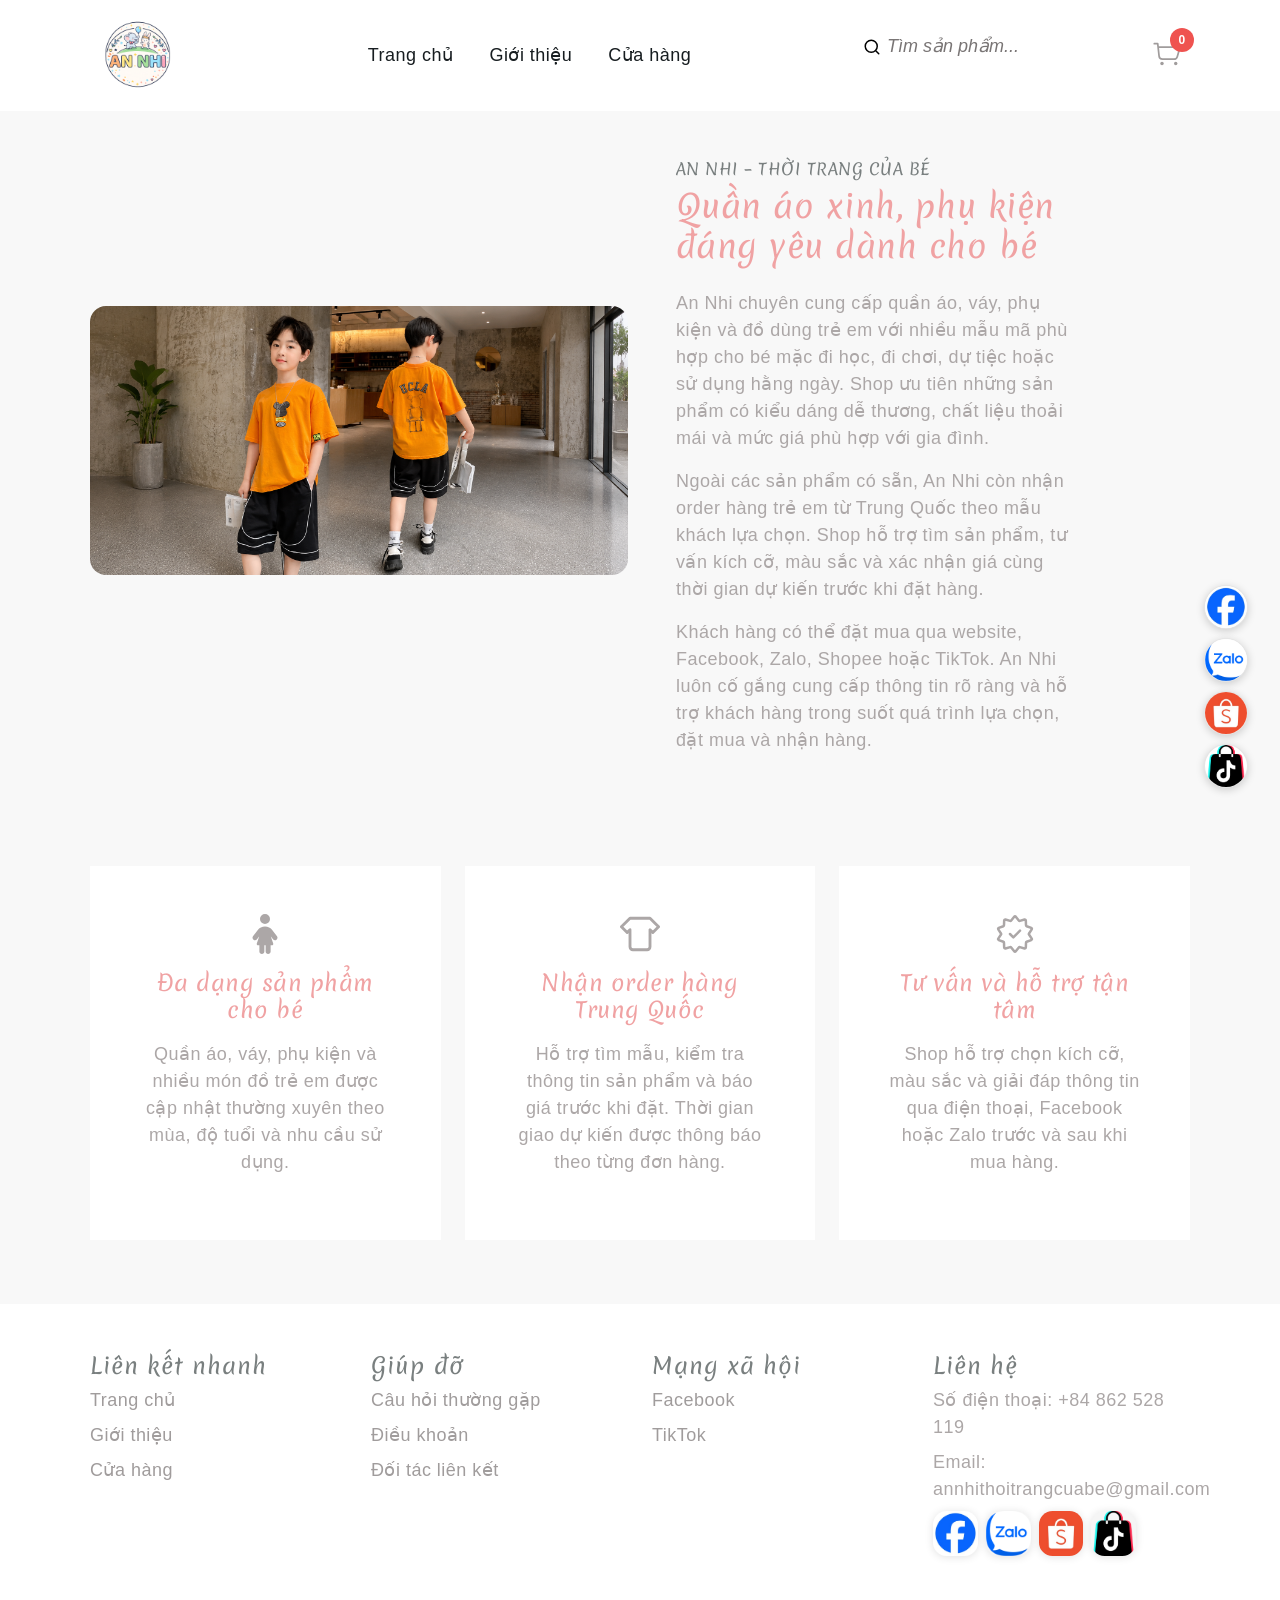
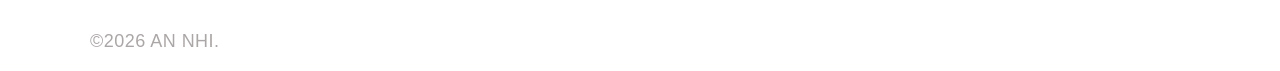
==== commit b269c180: "Add files via upload" ====
--- a/pages/about.html
+++ b/pages/about.html
@@ -13,14 +13,14 @@
     <link rel="stylesheet" type="text/css" href="../styles/swiper-bundle.min.css">
     <link rel="stylesheet" type="text/css" href="../styles/bootstrap.min.css">
     <link rel="stylesheet" type="text/css" href="../styles/vendor.css">
-    <link rel="stylesheet" type="text/css" href="../styles/style.css?v=20260802-17">
+    <link rel="stylesheet" type="text/css" href="../styles/style.css?v=20260802-38">
     <link rel="preconnect" href="https://fonts.googleapis.com">
     <link rel="preconnect" href="https://fonts.gstatic.com" crossorigin="">
     <!-- script
     ================================================== -->
     <script src="../scripts/modernizr.js"></script>
-    <script defer src="../scripts/google-sheets-config.js?v=20260802-21"></script>
-    <script defer src="../scripts/store-data.js?v=20260802-21"></script>
+    <script defer src="../scripts/google-sheets-config.js?v=20260802-22"></script>
+    <script defer src="../scripts/store-data.js?v=20260802-35"></script>
   
 </head>
   <body data-bs-spy="scroll" data-bs-target="#navbar" data-bs-root-margin="0px 0px -40%" data-bs-smooth-scroll="true" tabindex="0">
@@ -194,7 +194,9 @@
                 <li class="nav-item ms-3">
                   <a class="nav-link text-dark" href="../pages/about.html"><font dir="auto" style="vertical-align: inherit;"><font dir="auto" style="vertical-align: inherit;">Về</font></font></a>
                 </li>
-                <li class="nav-item ms-3">`n                  <a class="nav-link text-dark" href="../pages/shop-with-sidebar.html">C?a h�ng</a>`n                </li>
+                <li class="nav-item ms-3">
+                  <a class="nav-link text-dark" href="../pages/shop-with-sidebar.html">Cửa hàng</a>
+                </li>
                   </ul>
                 </li>
                 <li class="nav-item ms-3 dropdown">
@@ -208,20 +210,6 @@
                     </li>                    
                     <li>
                       <a href="../pages/single-product.html" class="dropdown-item item-anchor"><font dir="auto" style="vertical-align: inherit;"><font dir="auto" style="vertical-align: inherit;">Chi tiết sản phẩm</font></font><span class="badge bg-primary fs-6"><font dir="auto" style="vertical-align: inherit;"><font dir="auto" style="vertical-align: inherit;">CHUYÊN NGHIỆP</font></font></span></a>
-                    </li>
-                    <li>
-                      <a href="#" class="dropdown-item item-anchor"><font dir="auto" style="vertical-align: inherit;"><font dir="auto" style="vertical-align: inherit;">Bài đăng đơn</font></font><span class="badge bg-primary fs-6"><font dir="auto" style="vertical-align: inherit;"><font dir="auto" style="vertical-align: inherit;">CHUYÊN NGHIỆP</font></font></span></a>
-                    </li>
-                  </ul>
-                </li>
-                <li class="nav-item ms-3 dropdown">
-                  <a class="nav-link text-dark dropdown-toggle" href="#" role="button" data-bs-toggle="dropdown" aria-expanded="false"><font dir="auto" style="vertical-align: inherit;"><font dir="auto" style="vertical-align: inherit;">Blog</font></font></a>
-                  <ul class="dropdown-menu">
-                    <li>
-                      <a href="#" class="dropdown-item item-anchor"><font dir="auto" style="vertical-align: inherit;"><font dir="auto" style="vertical-align: inherit;">Blog ba cột</font></font><span class="badge bg-primary fs-6"><font dir="auto" style="vertical-align: inherit;"><font dir="auto" style="vertical-align: inherit;">CHUYÊN NGHIỆP</font></font></span></a>
-                    </li>
-                    <li>
-                      <a href="#" class="dropdown-item item-anchor"><font dir="auto" style="vertical-align: inherit;"><font dir="auto" style="vertical-align: inherit;">Blog có thanh bên</font></font><span class="badge bg-primary fs-6"><font dir="auto" style="vertical-align: inherit;"><font dir="auto" style="vertical-align: inherit;">CHUYÊN NGHIỆP</font></font></span></a>
                     </li>
                   </ul>
                 </li>
@@ -347,9 +335,6 @@
                   <a href="../pages/about.html" class="item-anchor"><font dir="auto" style="vertical-align: inherit;"><font dir="auto" style="vertical-align: inherit;">Về</font></font></a>
                 </li>
                 <li class="menu-item pb-2">
-                  <a href="#" class="item-anchor"><font dir="auto" style="vertical-align: inherit;"><font dir="auto" style="vertical-align: inherit;">Blog</font></font></a>
-                </li>
-                <li class="menu-item pb-2">
                   <a href="../pages/shop-with-sidebar.html" class="item-anchor"><font dir="auto" style="vertical-align: inherit;"><font dir="auto" style="vertical-align: inherit;">Cửa hàng</font></font></a>
                 </li>
               </ul>
--- a/styles/style.css
+++ b/styles/style.css
@@ -22,6 +22,49 @@
 
 .js:not(.shop-data-ready) .product-tabs {
   display: none !important;
+}
+
+/* Hiển thị trạng thái tải dữ liệu ở chính giữa màn hình. */
+.js:not(.shop-data-ready) body::before {
+  content: "";
+  position: fixed;
+  z-index: 2999;
+  inset: 0;
+  background: rgba(255,255,255,.82);
+  backdrop-filter: blur(2px);
+}
+
+.js:not(.shop-data-ready) body::after {
+  display: none;
+}
+
+#shop-loading-indicator {
+  position: fixed;
+  z-index: 3000;
+  top: 50%;
+  left: 50%;
+  width: 600px;
+  max-width: 90vw;
+  transform: translate(-50%,-50%);
+  filter: drop-shadow(0 4px 5px rgba(0,0,0,.1));
+  pointer-events: none;
+}
+
+#shop-loading-indicator img {
+  display: block;
+  width: 100%;
+  height: auto;
+}
+
+.shop-data-ready #shop-loading-indicator {
+  display: none;
+}
+
+@media (max-width: 767px) {
+  #shop-loading-indicator {
+    width: 300px;
+    max-width: 88vw;
+  }
 }
 
 /* Ẩn khối bộ sưu tập mẫu trên trang chủ. */
@@ -982,11 +1025,84 @@
   width: 20px;
   height: 20px;
 }
+.cart-count-link,
+.cart-count-only {
+  display: inline-grid;
+  place-items: center;
+}
+.cart-count-link {
+  position: relative;
+  min-width: 44px;
+  min-height: 44px;
+}
+.cart-count-link svg {
+  width: 36px;
+  height: 36px;
+}
+.cart-count-only {
+  position: absolute !important;
+  top: -4px !important;
+  right: -4px;
+  left: auto !important;
+  width: 24px !important;
+  height: 24px !important;
+  padding: 0 !important;
+  border: 0 !important;
+  border-radius: 50% !important;
+  background: #ef5350 !important;
+  color: #fff !important;
+  font-size: 12px;
+  font-weight: 700;
+  line-height: 1;
+}
 .navbar-toggler:focus {
   box-shadow: 0 0 0 0rem;
 }
 .offcanvas.show a.nav-link {
   font-size: 2.5rem;
+}
+
+@media (min-width: 992px) {
+  #header .navbar > .container-lg {
+    display: grid;
+    grid-template-columns: 110px minmax(0, 1fr);
+    align-items: center;
+    gap: 20px;
+  }
+
+  #header .navbar-brand {
+    margin: 0 !important;
+    justify-self: start;
+  }
+
+  #header .offcanvas {
+    min-width: 0;
+  }
+
+  #header .offcanvas-body {
+    display: grid !important;
+    grid-template-columns: minmax(0, 1fr) auto;
+    align-items: center;
+    gap: 24px;
+    padding: 0;
+  }
+
+  #header .navbar-nav {
+    justify-content: center;
+    gap: 20px;
+    margin-left: 0 !important;
+    padding-right: 0 !important;
+  }
+
+  #header .navbar-nav .nav-item {
+    margin-left: 0 !important;
+  }
+
+  #header .navbar-users,
+  #header .navbar-users .user-items,
+  #header #siteSearchForm {
+    align-items: center;
+  }
 }
 
 /* - Billboard
@@ -1284,14 +1400,6 @@
   color: var(--bs-light) !important;
 }
 
-/* - Latest Blogs
-------------------------------------------------------------- */
-#latest-blog .meta-date {
-  border: 6px solid #fff;
-  width: 95px;
-  margin-top: -83px;
-}
-
 /* - About Us Page
 ------------------------------------------------------------- */
 #icon-box-wrap .icon-box,
@@ -1305,7 +1413,7 @@
   color: var(--bs-primary);
 }
 
-/* - Blog Page
+/* - Sidebar and pagination
 ------------------------------------------------------------- */
 .sidebar .search-bar a.search-button {
   top: 4px;
@@ -1380,6 +1488,145 @@
   line-height: 1;
 }
 
+/* Giữ tên sản phẩm đồng đều; tên dài chỉ hiển thị tối đa hai dòng. */
+.product-item h3 {
+  display: -webkit-box;
+  min-height: 2.5em;
+  max-height: 2.5em;
+  overflow: hidden;
+  color: var(--bs-secondary);
+  line-height: 1.25;
+  text-overflow: ellipsis;
+  -webkit-box-orient: vertical;
+  -webkit-line-clamp: 2;
+}
+
+.product-item h3 a {
+  color: inherit !important;
+}
+
+.shop-top-filters {
+  display: grid;
+  grid-template-columns: repeat(4, minmax(0, 1fr));
+  gap: 10px;
+}
+
+.shop-top-filters .form-select {
+  min-width: 0;
+  border-color: #dedede;
+  border-radius: 10px;
+  background-color: #fff;
+  font-size: .9rem;
+}
+
+.shop-category-filter {
+  position: relative;
+  min-width: 0;
+}
+
+.shop-category-filter summary {
+  cursor: pointer;
+  list-style: none;
+  white-space: nowrap;
+  overflow: hidden;
+  text-overflow: ellipsis;
+}
+
+.shop-category-filter summary::-webkit-details-marker {
+  display: none;
+}
+
+.shop-category-tree {
+  position: absolute;
+  z-index: 30;
+  top: calc(100% + 5px);
+  left: 0;
+  width: max(100%, 270px);
+  max-height: 320px;
+  overflow: auto;
+  padding: 8px;
+  border: 1px solid #dedede;
+  border-radius: 10px;
+  background: #fff;
+  box-shadow: 0 10px 25px rgba(0,0,0,.12);
+}
+
+.shop-category-tree-item {
+  display: flex;
+  align-items: center;
+  min-height: 34px;
+  padding-left: calc(var(--category-level, 0) * 14px);
+}
+
+.shop-category-tree-item a {
+  flex: 1;
+  color: var(--bs-secondary);
+  font-size: .85rem;
+}
+
+.shop-category-tree-item a.active {
+  color: var(--bs-primary);
+  font-weight: 700;
+}
+
+.shop-category-tree-item .category-toggle,
+.shop-category-tree-item .category-tree-indent {
+  width: 24px;
+  flex: 0 0 24px;
+  border: 0;
+  background: transparent;
+  color: var(--bs-secondary);
+  text-align: center;
+}
+
+.product-collection .paging-navigation {
+  margin-top: 3rem;
+}
+
+.widget-color-filter ul,
+.widget-size-filter ul {
+  max-height: 256px;
+  overflow-y: auto;
+  overscroll-behavior: contain;
+  scrollbar-width: thin;
+  scrollbar-color: var(--bs-primary) #f1f1f1;
+}
+
+.widget-color-filter ul::-webkit-scrollbar,
+.widget-size-filter ul::-webkit-scrollbar {
+  width: 6px;
+}
+
+.widget-color-filter ul::-webkit-scrollbar-thumb,
+.widget-size-filter ul::-webkit-scrollbar-thumb {
+  border-radius: 10px;
+  background: var(--bs-primary);
+}
+
+.widget-color-filter ul::-webkit-scrollbar-track,
+.widget-size-filter ul::-webkit-scrollbar-track {
+  background: #f1f1f1;
+}
+
+@media (max-width: 767px) {
+  .product-collection .paging-navigation {
+    margin-top: 4rem;
+    margin-bottom: 2rem !important;
+  }
+}
+
+@media (max-width: 767px) {
+  .shop-top-filters {
+    grid-template-columns: repeat(2, minmax(0, 1fr));
+    gap: 8px;
+  }
+
+  .shop-top-filters .form-select {
+    padding: .6rem 2rem .6rem .65rem;
+    font-size: .78rem;
+  }
+}
+
 /* Footer chỉ giữ nội dung bản quyền, không lặp lại logo thương hiệu. */
 .footer-bottom img[src$="logo.png"] {
   display: none !important;
@@ -1533,28 +1780,30 @@
   .mobile-cart-link {
     position: relative;
     display: inline-grid !important;
-    width: 44px;
-    height: 44px;
+    width: 48px;
+    height: 48px;
     margin-left: auto;
     place-items: center;
     color: var(--bs-gray-800);
   }
 
   .mobile-cart-link svg {
-    width: 24px;
-    height: 24px;
+    width: 36px;
+    height: 36px;
   }
 
   .mobile-cart-link [data-cart-count] {
-    top: 1px;
-    right: 0;
-    display: grid;
-    width: 19px;
-    height: 19px;
+    position: absolute !important;
+    top: 0 !important;
+    right: 2px;
+    width: 24px !important;
+    height: 24px !important;
     place-items: center;
-    font-size: 11px;
-    font-weight: 600;
-    line-height: 1;
+    border-radius: 50% !important;
+    color: #fff !important;
+    background: #ef5350 !important;
+    font-size: 12px;
+    font-weight: 700;
   }
 
   .navbar-toggler svg {
@@ -1730,8 +1979,7 @@
   #new-arrival,
   #testimonials,
   #gallery,
-  #tags,
-  #latest-blog {
+  #tags {
     padding-top: 2rem !important;
     padding-bottom: 2rem !important;
   }
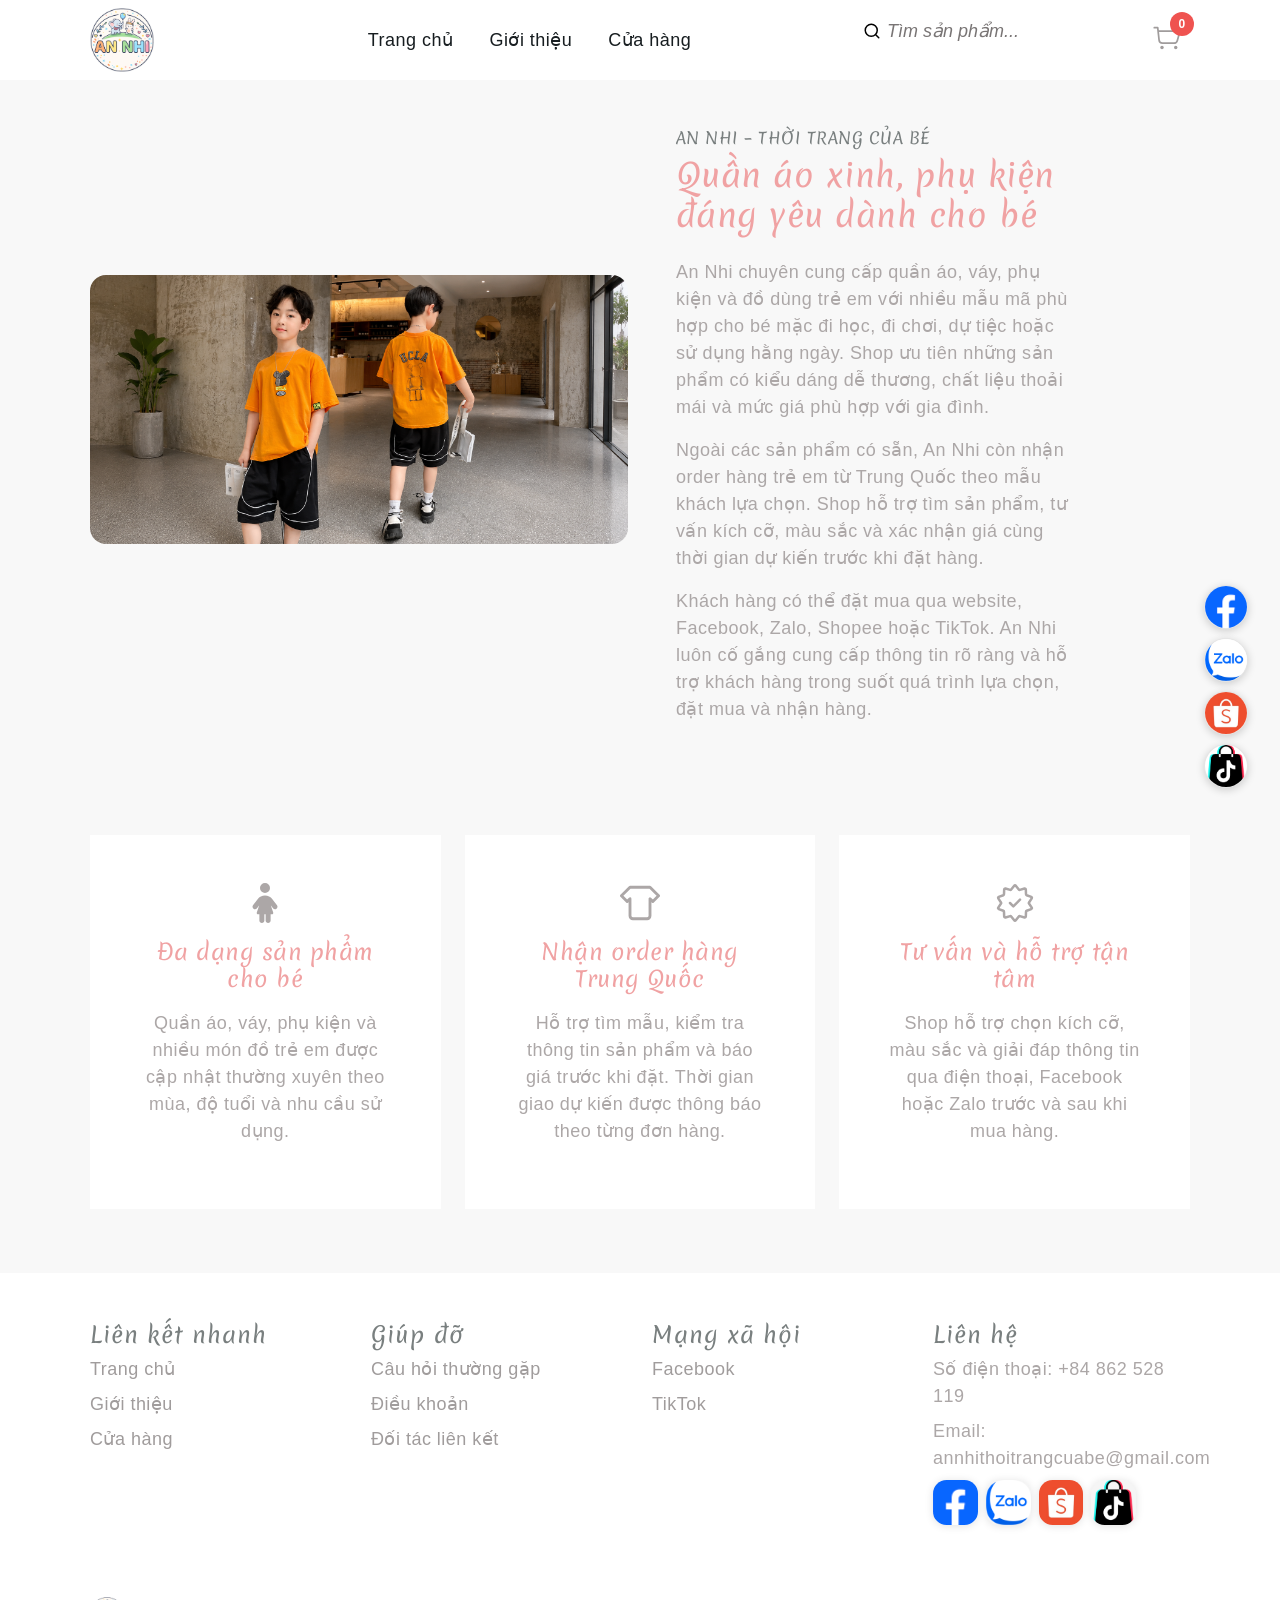
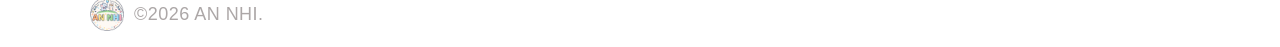
==== commit eb65b9c0: "Add files via upload" ====
--- a/pages/about.html
+++ b/pages/about.html
@@ -13,14 +13,15 @@
     <link rel="stylesheet" type="text/css" href="../styles/swiper-bundle.min.css">
     <link rel="stylesheet" type="text/css" href="../styles/bootstrap.min.css">
     <link rel="stylesheet" type="text/css" href="../styles/vendor.css">
-    <link rel="stylesheet" type="text/css" href="../styles/style.css?v=20260802-38">
+    <link rel="stylesheet" type="text/css" href="../styles/style.css?v=20260803-45">
     <link rel="preconnect" href="https://fonts.googleapis.com">
     <link rel="preconnect" href="https://fonts.gstatic.com" crossorigin="">
     <!-- script
     ================================================== -->
     <script src="../scripts/modernizr.js"></script>
-    <script defer src="../scripts/google-sheets-config.js?v=20260802-22"></script>
-    <script defer src="../scripts/store-data.js?v=20260802-35"></script>
+    <script defer src="../scripts/google-sheets-config.js?v=20260812-24"></script>
+    <script defer src="../scripts/lottie_svg.min.js?v=5.13.0"></script>
+    <script defer src="../scripts/store-data.js?v=20260812-44"></script>
   
 </head>
   <body data-bs-spy="scroll" data-bs-target="#navbar" data-bs-root-margin="0px 0px -40%" data-bs-smooth-scroll="true" tabindex="0">
@@ -387,7 +388,7 @@
                 <ul class="list-unstyled social-app-icons d-flex flex-wrap gap-2">
                   <li>
                     <a href="https://www.facebook.com" target="_blank" rel="noopener noreferrer" class="social-app-icon" aria-label="Facebook">
-                      <img src="../images/fb.jpg" alt="Facebook logo">
+                      <img src="../images/fb.png" alt="Facebook logo">
                     </a>
                   </li>
                   <li>
--- a/styles/style.css
+++ b/styles/style.css
@@ -26,12 +26,7 @@
 
 /* Hiển thị trạng thái tải dữ liệu ở chính giữa màn hình. */
 .js:not(.shop-data-ready) body::before {
-  content: "";
-  position: fixed;
-  z-index: 2999;
-  inset: 0;
-  background: rgba(255,255,255,.82);
-  backdrop-filter: blur(2px);
+  display: none;
 }
 
 .js:not(.shop-data-ready) body::after {
@@ -41,19 +36,76 @@
 #shop-loading-indicator {
   position: fixed;
   z-index: 3000;
-  top: 50%;
-  left: 50%;
-  width: 600px;
-  max-width: 90vw;
-  transform: translate(-50%,-50%);
+  inset: 0;
+  width: 100vw;
+  max-width: none;
+  height: 100vh;
+  height: 100dvh;
+  display: flex;
+  align-items: center;
+  justify-content: center;
+  box-sizing: border-box;
+  background: rgba(255,255,255,.82);
+  -webkit-backdrop-filter: blur(2px);
+  backdrop-filter: blur(2px);
+  overflow: hidden;
+  overscroll-behavior: none;
+  pointer-events: auto;
+}
+
+#shop-loading-indicator .loading-content {
+  display: flex;
+  flex-direction: column;
+  align-items: center;
+}
+
+#shop-loading-indicator .loading-lottie {
+  display: block;
+  width: min(600px, 90vw);
+  max-height: 90dvh;
+  aspect-ratio: 16 / 9;
   filter: drop-shadow(0 4px 5px rgba(0,0,0,.1));
   pointer-events: none;
 }
 
-#shop-loading-indicator img {
-  display: block;
-  width: 100%;
-  height: auto;
+#shop-loading-indicator .loading-dots {
+  display: flex;
+  align-items: center;
+  justify-content: center;
+  gap: 9px;
+  height: 24px;
+  margin-top: -18%;
+}
+
+#shop-loading-indicator .loading-dots span {
+  width: 8px;
+  height: 8px;
+  border-radius: 50%;
+  background: #f0a2a3;
+  animation: loading-dot-bounce .9s ease-in-out infinite;
+}
+
+#shop-loading-indicator .loading-dots span:nth-child(2) {
+  animation-delay: .15s;
+}
+
+#shop-loading-indicator .loading-dots span:nth-child(3) {
+  animation-delay: .3s;
+}
+
+@keyframes loading-dot-bounce {
+  0%, 60%, 100% {
+    transform: translateY(0);
+  }
+  30% {
+    transform: translateY(-10px);
+  }
+}
+
+@media (prefers-reduced-motion: reduce) {
+  #shop-loading-indicator .loading-dots span {
+    animation: none;
+  }
 }
 
 .shop-data-ready #shop-loading-indicator {
@@ -61,9 +113,8 @@
 }
 
 @media (max-width: 767px) {
-  #shop-loading-indicator {
-    width: 300px;
-    max-width: 88vw;
+  #shop-loading-indicator .loading-lottie {
+    width: min(300px, 88vw);
   }
 }
 
@@ -309,10 +360,10 @@
 }
 
 .navbar-brand img {
-  width: 95px !important;
-  height: 95px !important;
-  min-width: 95px !important;
-  min-height: 95px !important;
+  width: 64px !important;
+  height: 64px !important;
+  min-width: 64px !important;
+  min-height: 64px !important;
   max-width: none !important;
   object-fit: contain !important;
 }
@@ -1499,6 +1550,7 @@
   text-overflow: ellipsis;
   -webkit-box-orient: vertical;
   -webkit-line-clamp: 2;
+  line-clamp: 2;
 }
 
 .product-item h3 a {
@@ -1627,9 +1679,21 @@
   }
 }
 
-/* Footer chỉ giữ nội dung bản quyền, không lặp lại logo thương hiệu. */
-.footer-bottom img[src$="logo.png"] {
-  display: none !important;
+.footer-copyright,
+.footer-bottom .d-flex:has(> img[src$="logo.png"]) {
+  display: flex;
+  align-items: center;
+  gap: 10px;
+}
+
+.footer-bottom img[src$="logo.png"],
+.footer-bottom .footer-copyright-logo {
+  display: block !important;
+  width: 34px !important;
+  height: 34px !important;
+  min-width: 34px !important;
+  padding: 0 !important;
+  object-fit: contain;
 }
 
 .price-range-dual {
@@ -1754,7 +1818,7 @@
   }
 
   .site-header .navbar > .container-lg {
-    min-height: 64px;
+    min-height: 52px;
   }
 
   .navbar-brand {
@@ -1762,10 +1826,10 @@
   }
 
   .navbar-brand img {
-    width: 58px !important;
-    height: 58px !important;
-    min-width: 58px !important;
-    min-height: 58px !important;
+    width: 46px !important;
+    height: 46px !important;
+    min-width: 46px !important;
+    min-height: 46px !important;
   }
 
   .navbar-toggler {
@@ -1908,6 +1972,7 @@
     overflow: hidden;
     -webkit-box-orient: vertical;
     -webkit-line-clamp: 3;
+    line-clamp: 3;
     font-size: .875rem;
   }
 
@@ -1917,6 +1982,7 @@
   }
 
   #intro .promotion-discount {
+    right: -4px;
     width: 72px;
     height: 72px;
   }
@@ -2063,6 +2129,7 @@
     overflow: hidden;
     -webkit-box-orient: vertical;
     -webkit-line-clamp: 2;
+    line-clamp: 2;
     font-family: var(--bs-body-font-family);
     font-size: .9rem;
     font-weight: 600;
@@ -2086,6 +2153,20 @@
     margin-top: .65rem !important;
     padding: .5rem .4rem;
     font-size: .72rem;
+  }
+
+  .product-item .product-detail-link {
+    display: flex;
+    align-items: center;
+    justify-content: center;
+    white-space: nowrap;
+  }
+
+  #selling-product .stock-button-wrap button[name="add-to-cart"]:disabled {
+    opacity: 1;
+    color: #fff;
+    border-color: var(--bs-danger);
+    background: var(--bs-danger);
   }
 
   #new-arrival .new-arrival-grid .swiper-wrapper {
@@ -2236,6 +2317,17 @@
     text-align: center;
   }
 
+  .footer-copyright {
+    justify-content: center;
+  }
+
+  .footer-bottom img[src$="logo.png"],
+  .footer-bottom .footer-copyright-logo {
+    width: 28px !important;
+    height: 28px !important;
+    min-width: 28px !important;
+  }
+
   #scroll-top-btn {
     width: 42px;
     height: 42px;
